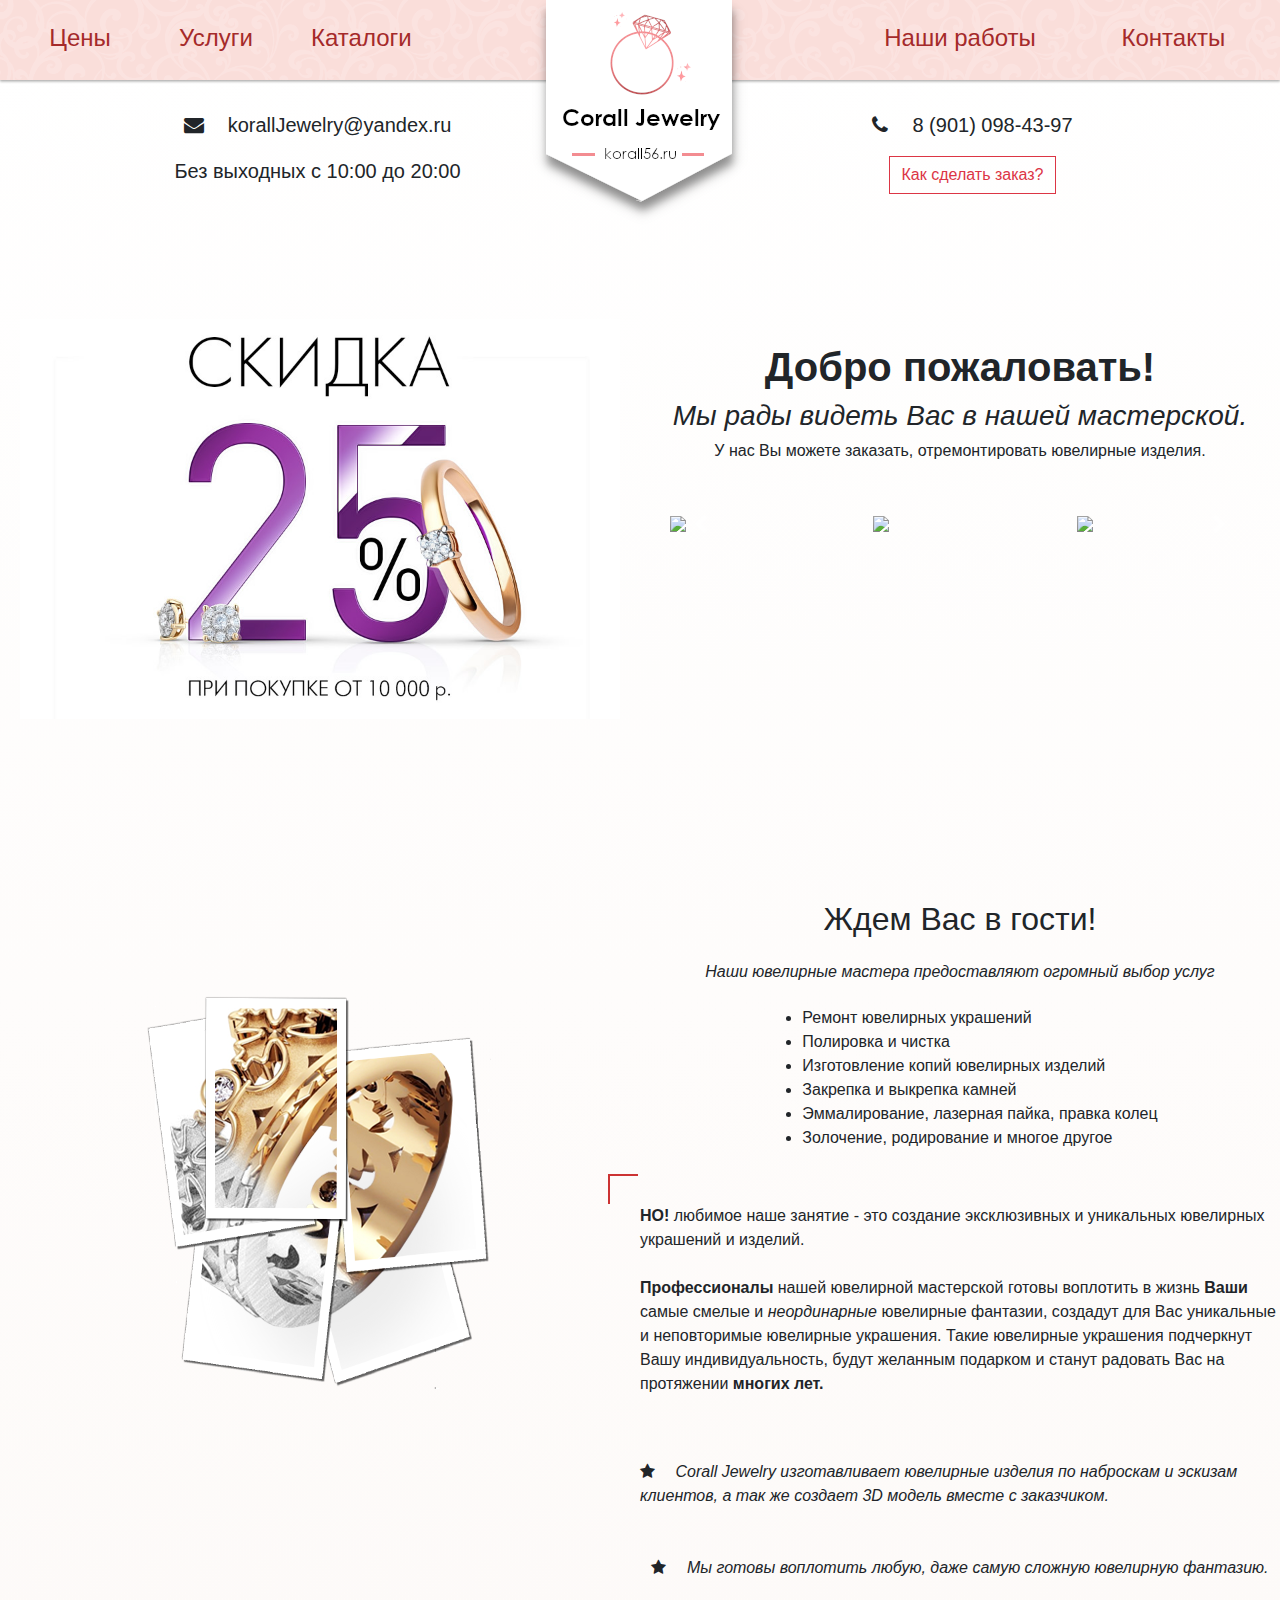
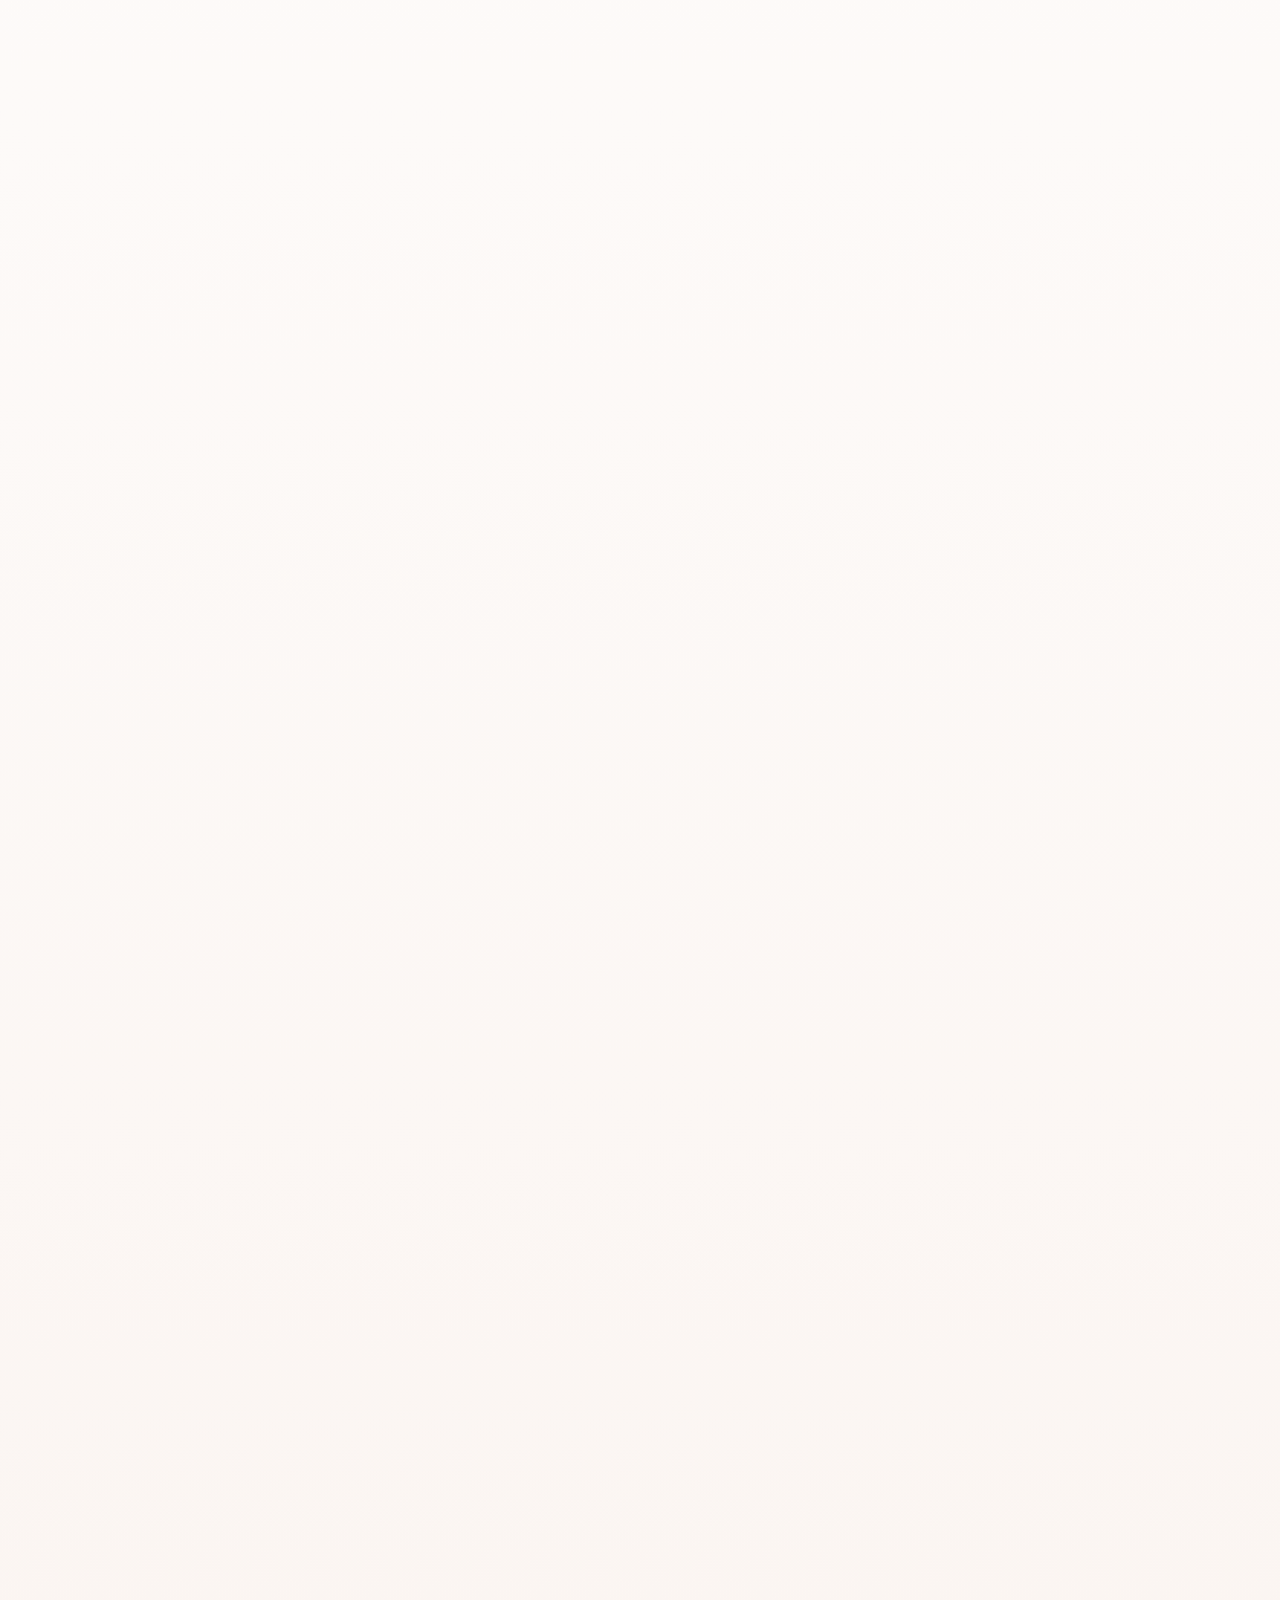
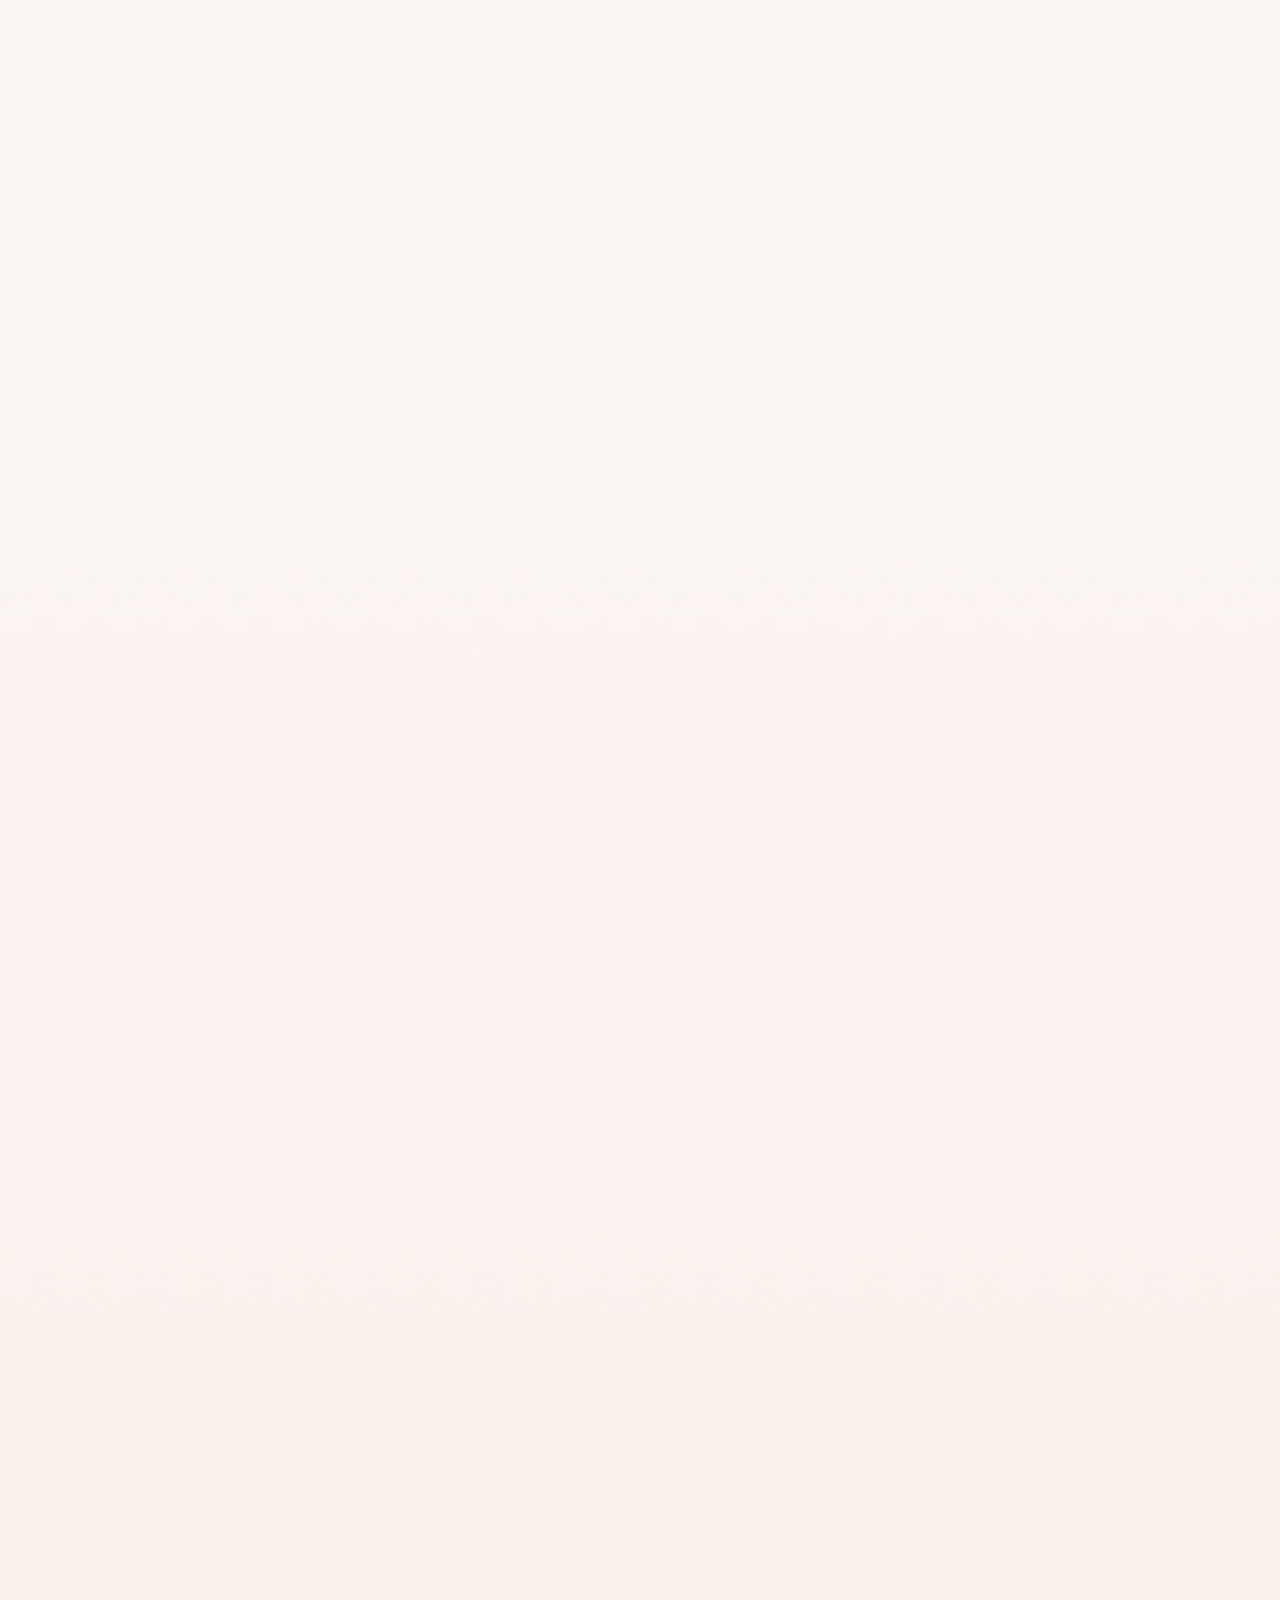
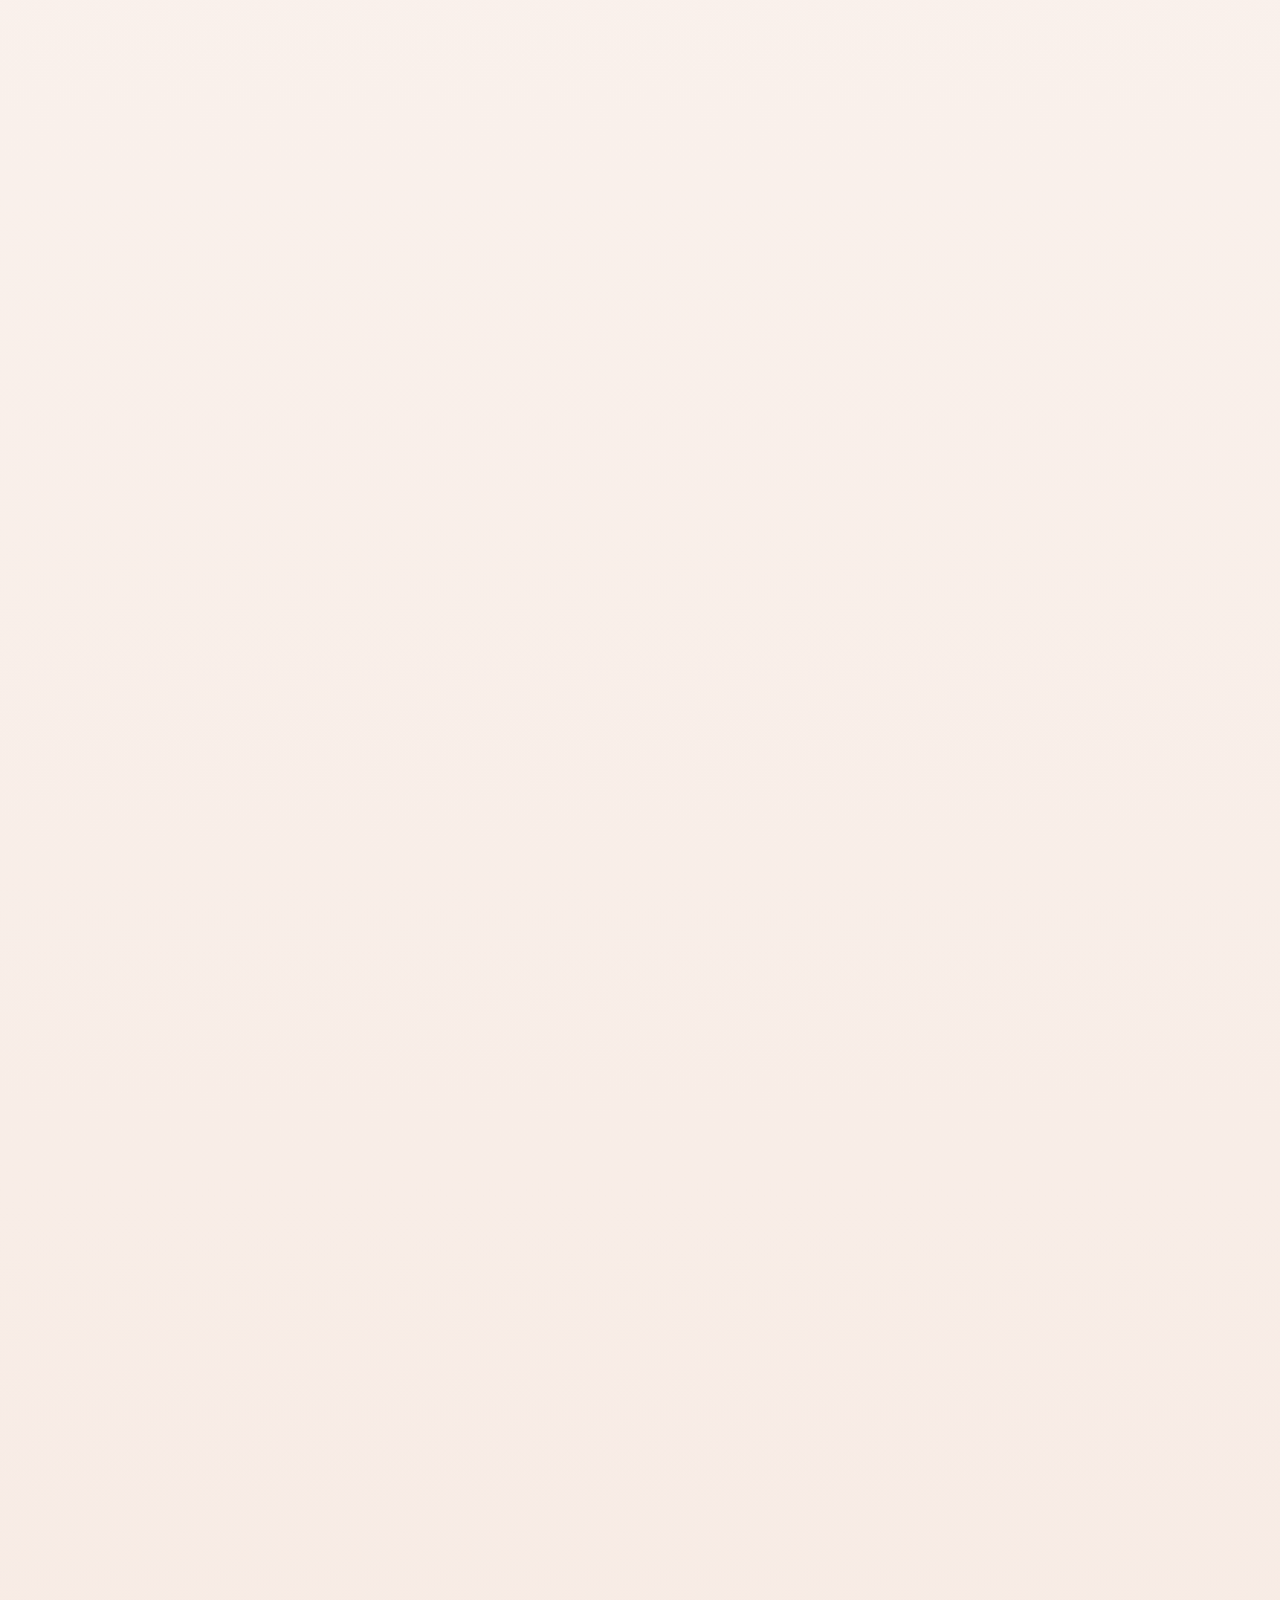
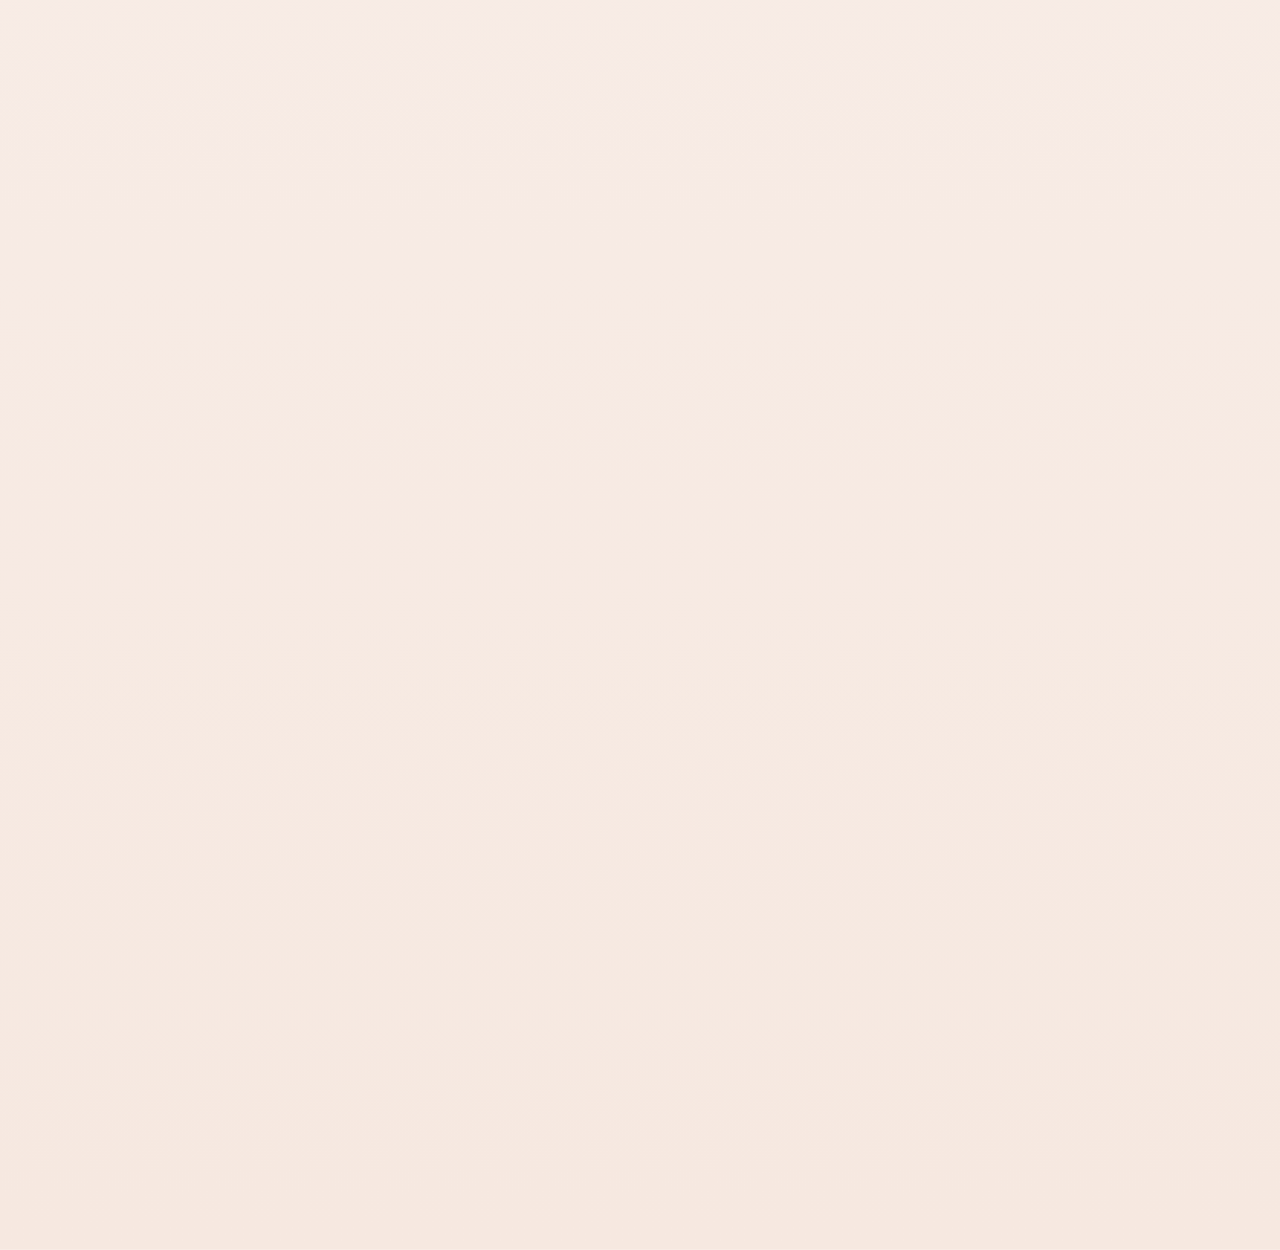
==== index.html @ 2aebc210 "2 секции уже готовы и еще 600+ ждут указаний" ====
<!DOCTYPE html>
<html lang="en">
<head>
    <meta charset="UTF-8">
    <title>Title</title>
    <link rel="stylesheet" href="css/bootstrap.css">
    <link rel="stylesheet" href="css/style.css">
    <link rel="stylesheet" href="css/fontawesome/css/font-awesome.css">
</head>
<body style="overflow-x: hidden; scroll-behavior: smooth;">
<section class="vh100" id="priceOff">
    <div>
        <div class="row w-100 ml-0 shadow1dp" style="background-image: url('images/header-back.png'); height: 80px;">
            <div class="col">
                <div class="row align-items-center justify-content-center mt-4 font-weight-bold" >
                    <div class="col text-center ml-4">
                        <a style="text-decoration: none; color: brown;" href="#" ><h4>Цены</h4></a>
                    </div>
                    <div class="col text-center ml-4">
                        <a style="text-decoration: none; color: brown;" href="#aboutService" ><h4>Услуги</h4></a>
                    </div>
                    <div class="col text-center ml-4">
                        <a style="text-decoration: none; color: brown;" href="#" ><h4>Каталоги</h4></a>
                    </div>
                </div>
            </div>
            <div class="col">
                <div class="row justify-content-center" style="margin-top: -1px;">
                    <img src="images/vimpel-header.png">
                </div>
            </div>
            <div class="col">
                <div class="row align-items-center justify-content-center mt-4 font-weight-bold" style="color: brown;">
                    <div class="col text-center">
                        <a style="text-decoration: none; color: brown;" href="#" ><h4>Наши работы</h4></a>
                    </div>
                    <div class="col text-center">
                        <a style="text-decoration: none; color: brown;" href="#location" ><h4>Контакты</h4></a>
                    </div>
                </div>
            </div>
        </div>
    </div>
    <div class="row">
        <div class="col-xl" style="font-size: 20px; margin-top: 30px; margin-left: 10px;">
            <div class="row justify-content-center">
                <span><i class="fa fa-envelope"></i></span>
                <span class="ml-4">korallJewelry@yandex.ru</span>
            </div>
            <div class="row justify-content-center mt-3">
<!--                <span><i class="fa fa-clock-o"></i></span>-->
                <span >Без выходных с 10:00 до 20:00</span>
            </div>
        </div>
        <div class="col-xl" style="font-size: 20px; margin-top: 30px; margin-left: 10px;">
            <div class="row justify-content-center">
                <span><i class="fa fa-phone"></i></span>
                <span class="ml-4">8 (901) 098-43-97</span>
            </div>
            <div class="row justify-content-center mt-3">
                <button class="btn btn-outline-danger" style="border-radius: 0;">Как сделать заказ?</button>
            </div>
        </div>
    </div>
    <div class="container-fluid mt-3 h-100">
        <div class="row" style="margin-top: 10%;">
            <div class="col-xl">
                <div class="row justify-content-center align-items-center">
                    <img src="images/valtera10_2.jpg" width="600" height="400">
                </div>
            </div>
            <div class="col-xl">
                <div class="container-fluid ">
                    <div class="row justify-content-center align-items-center">
                        <h1 class="font-weight-bold mt-4">Добро пожаловать!</h1><br>
                        <h3 class="font-italic">Мы рады видеть Вас в нашей мастерской.</h3><br>
                        <h6>У нас Вы можете заказать, отремонтировать ювелирные изделия.</h6>
                    </div>
                </div>
                <div id="multiCarousel" class="carousel slide w-100 mt-5" data-ride="carousel">
                    <div class="carousel-inner w-100" role="listbox">
                        <div class="carousel-item active">
                            <img class="d-block col-4" src="http://placehold.it/350x180?text=1">
                        </div>
                        <div class="carousel-item">
                            <img class="d-block col-4" src="http://placehold.it/350x180?text=2">
                        </div>
                        <div class="carousel-item">
                            <img class="d-block col-4" src="http://placehold.it/350x180?text=3">
                        </div>
                        <div class="carousel-item">
                            <img class="d-block col-4" src="http://placehold.it/350x180?text=4">
                        </div>
                        <div class="carousel-item">
                            <img class="d-block col-4" src="http://placehold.it/350x180?text=5">
                        </div>
                        <div class="carousel-item">
                            <img class="d-block col-4" src="http://placehold.it/350x180?text=6">
                        </div>
                    </div>
                    <a class="carousel-control-prev" href="#multiCarousel" role="button" data-slide="prev">
                        <span class="carousel-control-prev-icon" aria-hidden="true"></span>
                        <span class="sr-only">Предыдущий</span>
                    </a>
                    <a class="carousel-control-next" href="#multiCarousel" role="button" data-slide="next">
                        <span class="carousel-control-next-icon" aria-hidden="true"></span>
                        <span class="sr-only">Cледующий</span>
                    </a>
                </div>
            </div>
        </div>
    </div>
</section>
<section class="vh100" id="aboutMe" >
<div class="container-fluid">
    <div class="row">
        <div class="col-xl">
            <div class="row justify-content-center align-items-center mt-5">
                <img class="mt-5" src="images/ideareality-bg.png"/>
            </div>
        </div>
        <div class="col-xl">
            <div class="row justify-content-center align-items-center ">
                <h2>Ждем Вас в гости!</h2>

                   <h6 class="font-italic mt-3 mb-4">Наши ювелирные мастера предоставляют огромный выбор услуг</h6>
                <ul class="mb-4">
                    <li> Ремонт ювелирных украшений</li>
                    <li> Полировка и чистка</li>
                    <li> Изготовление копий ювелирных изделий</li>
                    <li> Закрепка и выкрепка камней</li>
                    <li>Эммалирование, лазерная пайка, правка колец</li>
                    <li>Золочение, родирование и многое другое</li>
                </ul>
                <p>
                    <strong>НО!</strong> любимое наше занятие - это создание эксклюзивных и уникальных ювелирных украшений и изделий.
                    <br><br>
                    <strong>Профессионалы </strong>нашей ювелирной мастерской готовы воплотить в жизнь <strong>Ваши </strong>самые смелые и <i>неординарные</i> ювелирные фантазии, создадут для Вас уникальные и неповторимые ювелирные украшения. Такие ювелирные украшения подчеркнут Вашу индивидуальность, будут желанным подарком и станут радовать Вас на протяжении <strong>многих лет.</strong>
                </p>
                <div class="mt-5">
                    <i class="fa fa-star mr-3"></i>
                    <i> Corall Jewelry изготавливает ювелирные изделия по наброскам и эскизам клиентов, а так же создает 3D модель вместе с заказчиком.</i>
                </div>
                <div class="mt-5">
                    <i class="fa fa-star mr-3"></i>
                    <i> Мы готовы воплотить любую, даже самую сложную ювелирную фантазию.</i>
                </div>

            </div>
        </div>
    </div>
</div>
</section>
<section class="vh100" id="aboutWork">

</section>
<section class="vh100" id="aboutService" >

</section>
<section class="vh100" id="myLastWork" >

</section>
<section class="vh100" id="feedBacks" >

</section>
<section class="vh100" id="location"  >

</section>
<section class="vh100" id="attention"  >

</section>
<section class="vh50" id="footer"  >

</section>
<script src="https://use.fontawesome.com/ab77088c83.js"></script>
<script src="https://ajax.googleapis.com/ajax/libs/jquery/3.3.1/jquery.min.js"></script>
<script src="js/bootstrap.js"></script>
<script src="js/main.js"></script>
</body>
</html>
---- css/style.css ----
body
{
    background: rgb(2,0,36);
    background: linear-gradient(180deg, rgba(2,0,36,1) 0%, rgba(255,255,255,1) 0%, rgba(246,232,224,1) 100%);
}
.shadow1dp
{
    box-shadow: 0 0 2px 0 rgba(0,0,0,0.14), 0 2px 2px 0 rgba(0,0,0,0.12), 0 1px 3px 0 rgba(0,0,0,0.20);
}
.shadow2dp
{
    box-shadow: 0 2px 4px 0 rgba(0,0,0,0.14), 0 3px 4px 0 rgba(0,0,0,0.12), 0 1px 5px 0 rgba(0,0,0,0.20);
}
.shadow4dp
{
    box-shadow: 0 4px 5px 0 rgba(0,0,0,0.14), 0 1px 10px 0 rgba(0,0,0,0.12), 0 2px 4px 0 rgba(0,0,0,0.20);
}
.shadow6dp
{
    box-shadow: 0 6px 10px 0 rgba(0,0,0,0.14), 0 1px 18px 0 rgba(0,0,0,0.12), 0 3px 5px 0 rgba(0,0,0,0.20);
}
.shadow8dp
{
    box-shadow: 0 8px 10px 1px rgba(0,0,0,0.14), 0 3px 14px 3px rgba(0,0,0,0.12), 0 4px 5px 0 rgba(0,0,0,0.20);
}
.shadow16dp
{
    box-shadow: 0 16px 24px 2px rgba(0,0,0,0.14), 0 6px 30px 5px rgba(0,0,0,0.12), 0 8px 10px 0 rgba(0,0,0,0.20);
}
.vh100
{
    height: 100vh;
    width: 100%;
}
.vh50
{
    height: 50vh;
    width: 100%;
}

p:before{
    border-left: 2px solid #c33;
    border-top: 2px solid #c33;
    content: " ";
    display: block;
    height: 30px;
    width: 30px;
    margin-left: -5%;
}
/*p:after{*/
/*    border-right: 2px solid #c33;*/
/*    border-bottom: 2px solid #c33;*/
/*    float: right;*/
/*    content: " ";*/
/*    display: block;*/
/*    height: 30px;*/
/*    width: 30px;*/
/*}*/


::-webkit-scrollbar { width: 5px; height: 0px;}
::-webkit-scrollbar-button {  background-color: #666; }
::-webkit-scrollbar-track {  background-color: #999;}
::-webkit-scrollbar-track-piece { background-color: lightgray;}
::-webkit-scrollbar-thumb { height: 50px; background-color: #666; border-radius: 3px;}
::-webkit-scrollbar-corner { background-color: #999;}
::-webkit-resizer { background-color: #666;}

.carousel-inner .carousel-item.active,.carousel-inner .carousel-item-next,.carousel-inner .carousel-item-prev{display:flex}
.carousel-inner .carousel-item-right.active,.carousel-inner .carousel-item-next{transform:translateX(25%)}
.carousel-inner .carousel-item-left.active,.carousel-inner .carousel-item-prev{transform:translateX(-25%)}
.carousel-inner .carousel-item-right,.carousel-inner .carousel-item-left{transform:translateX(0)}
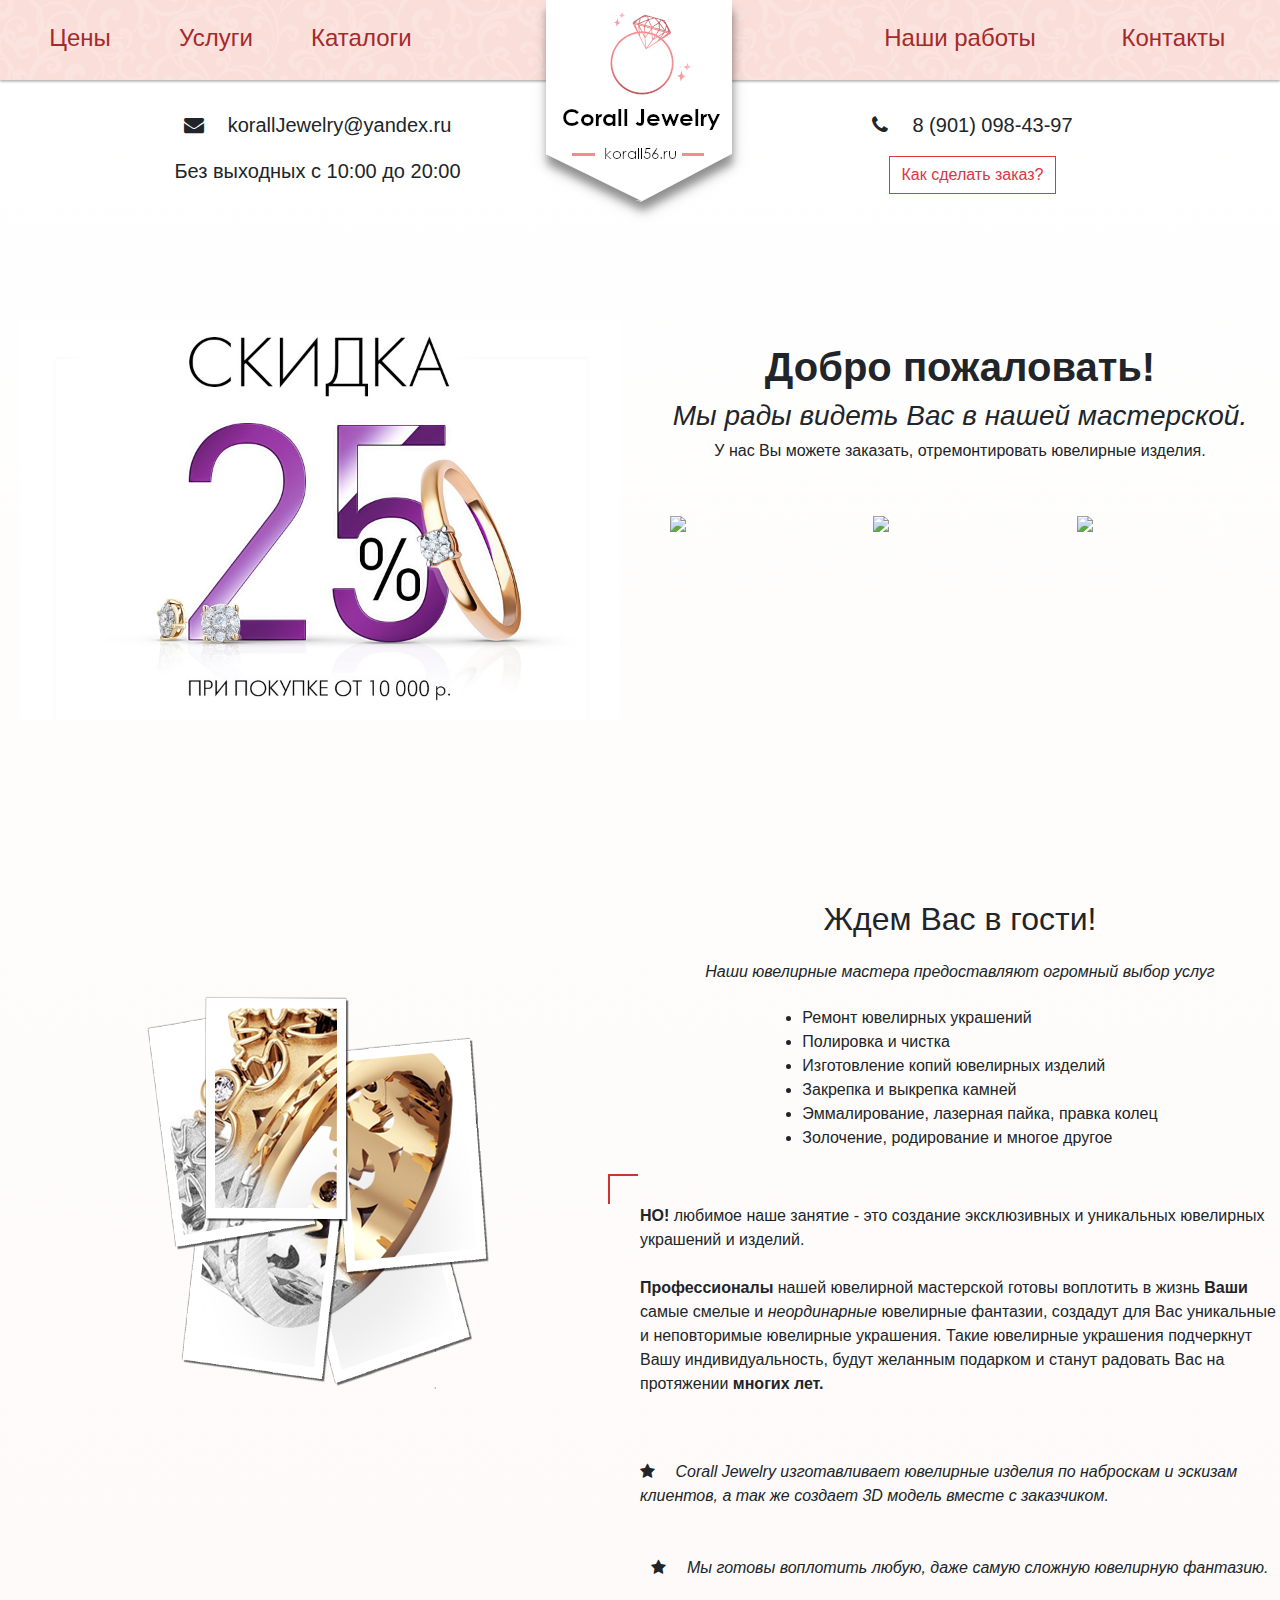
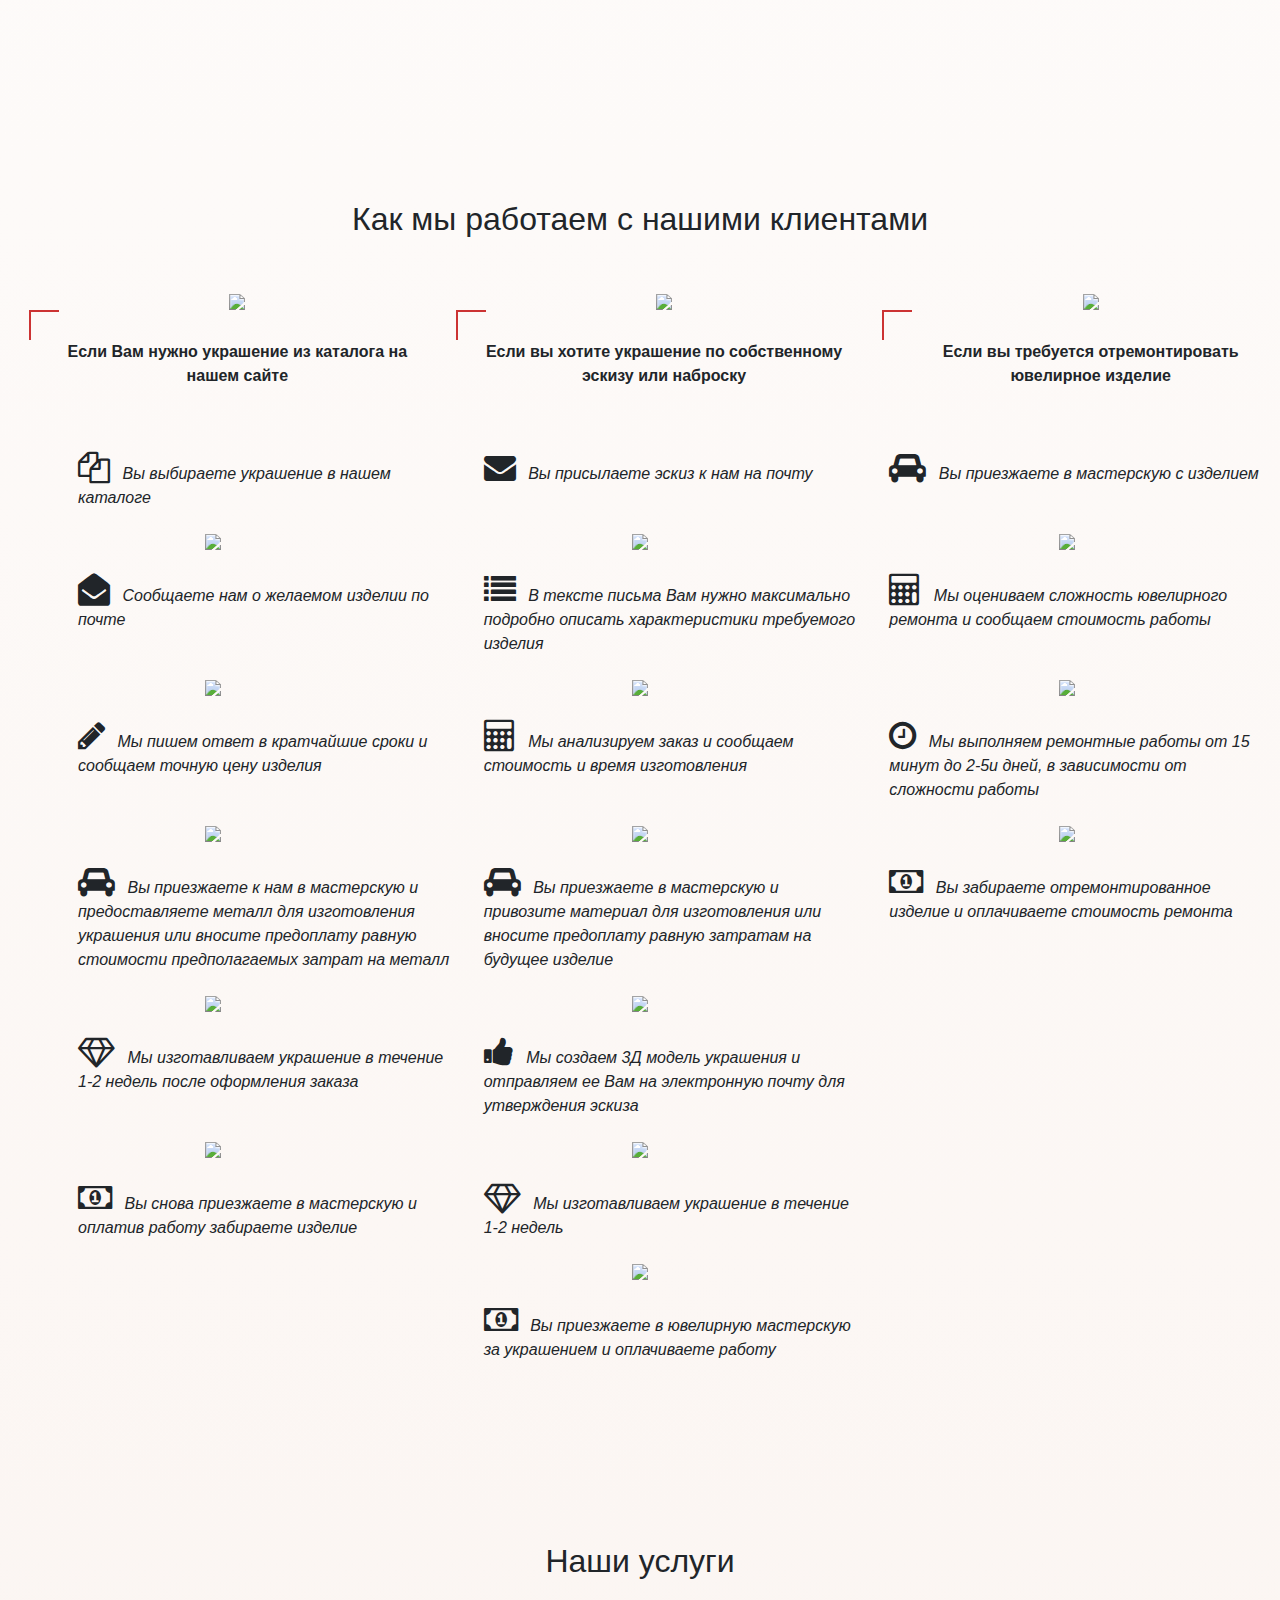
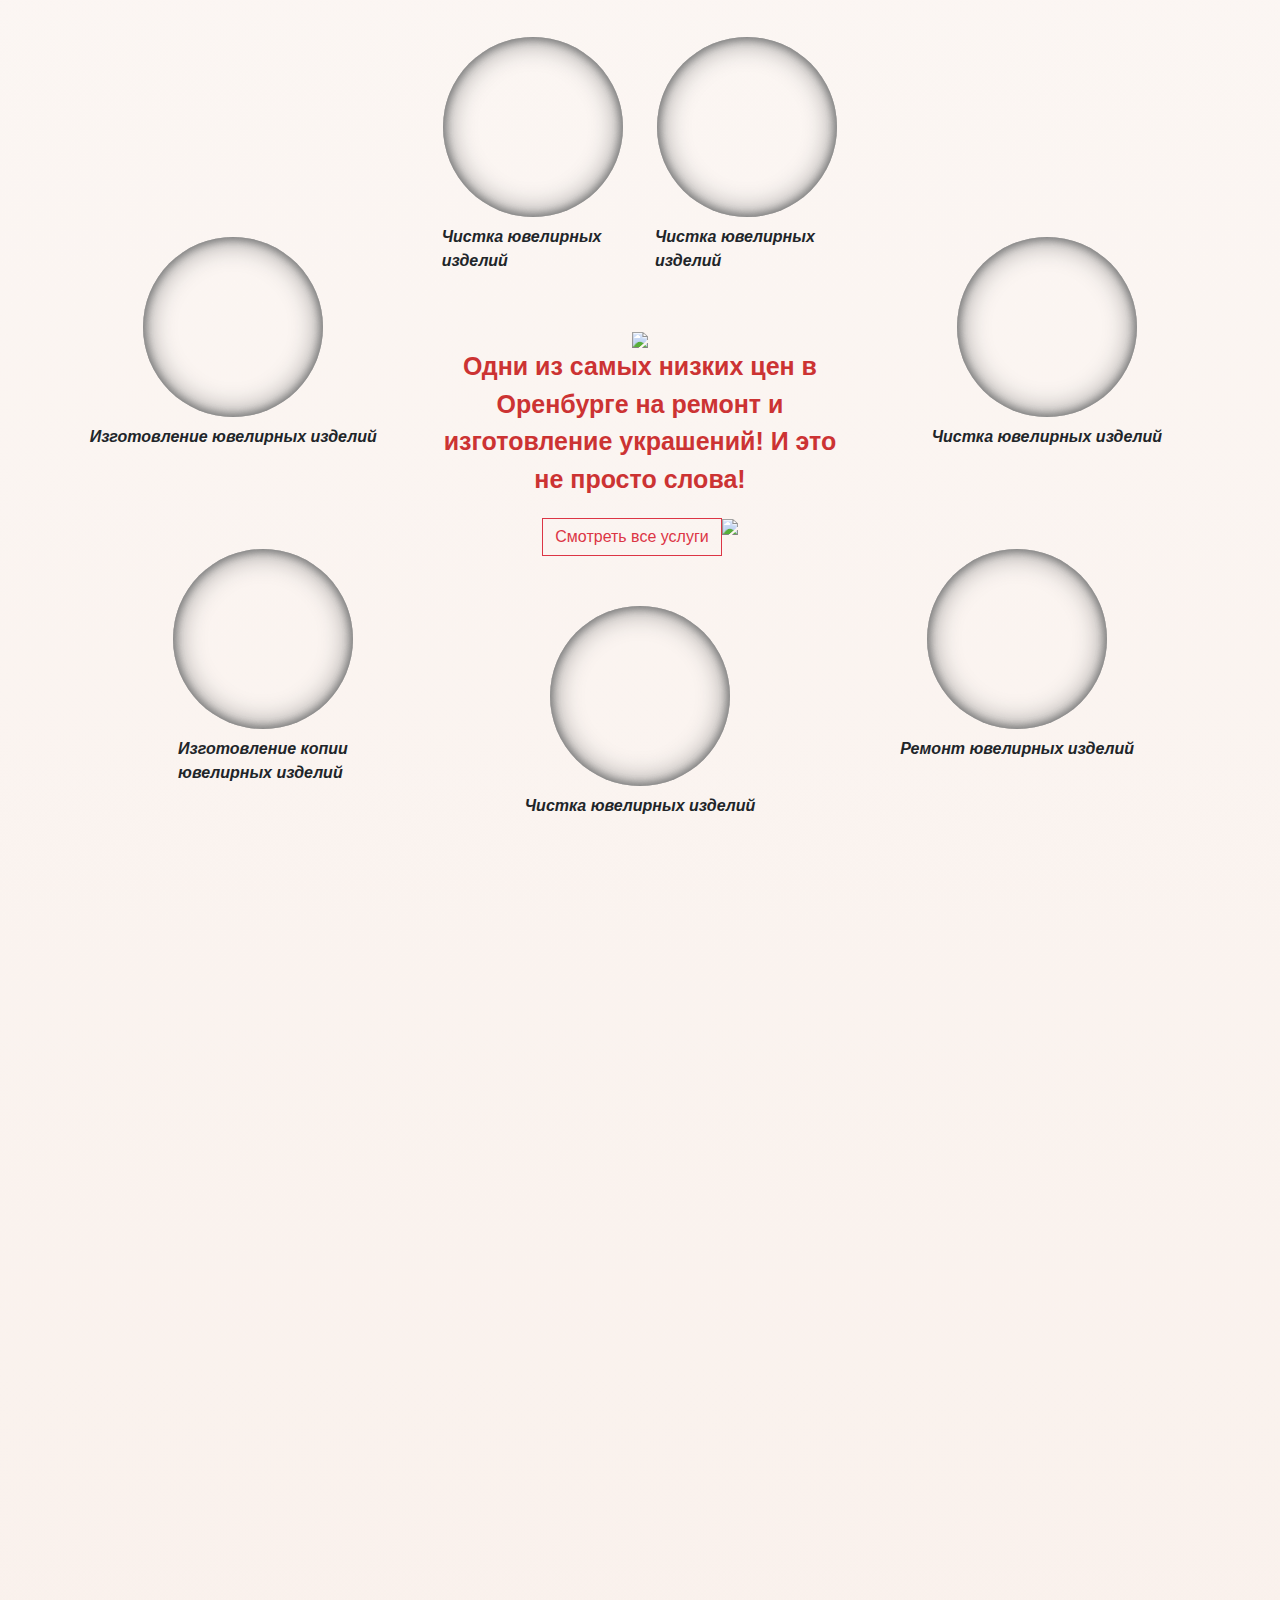
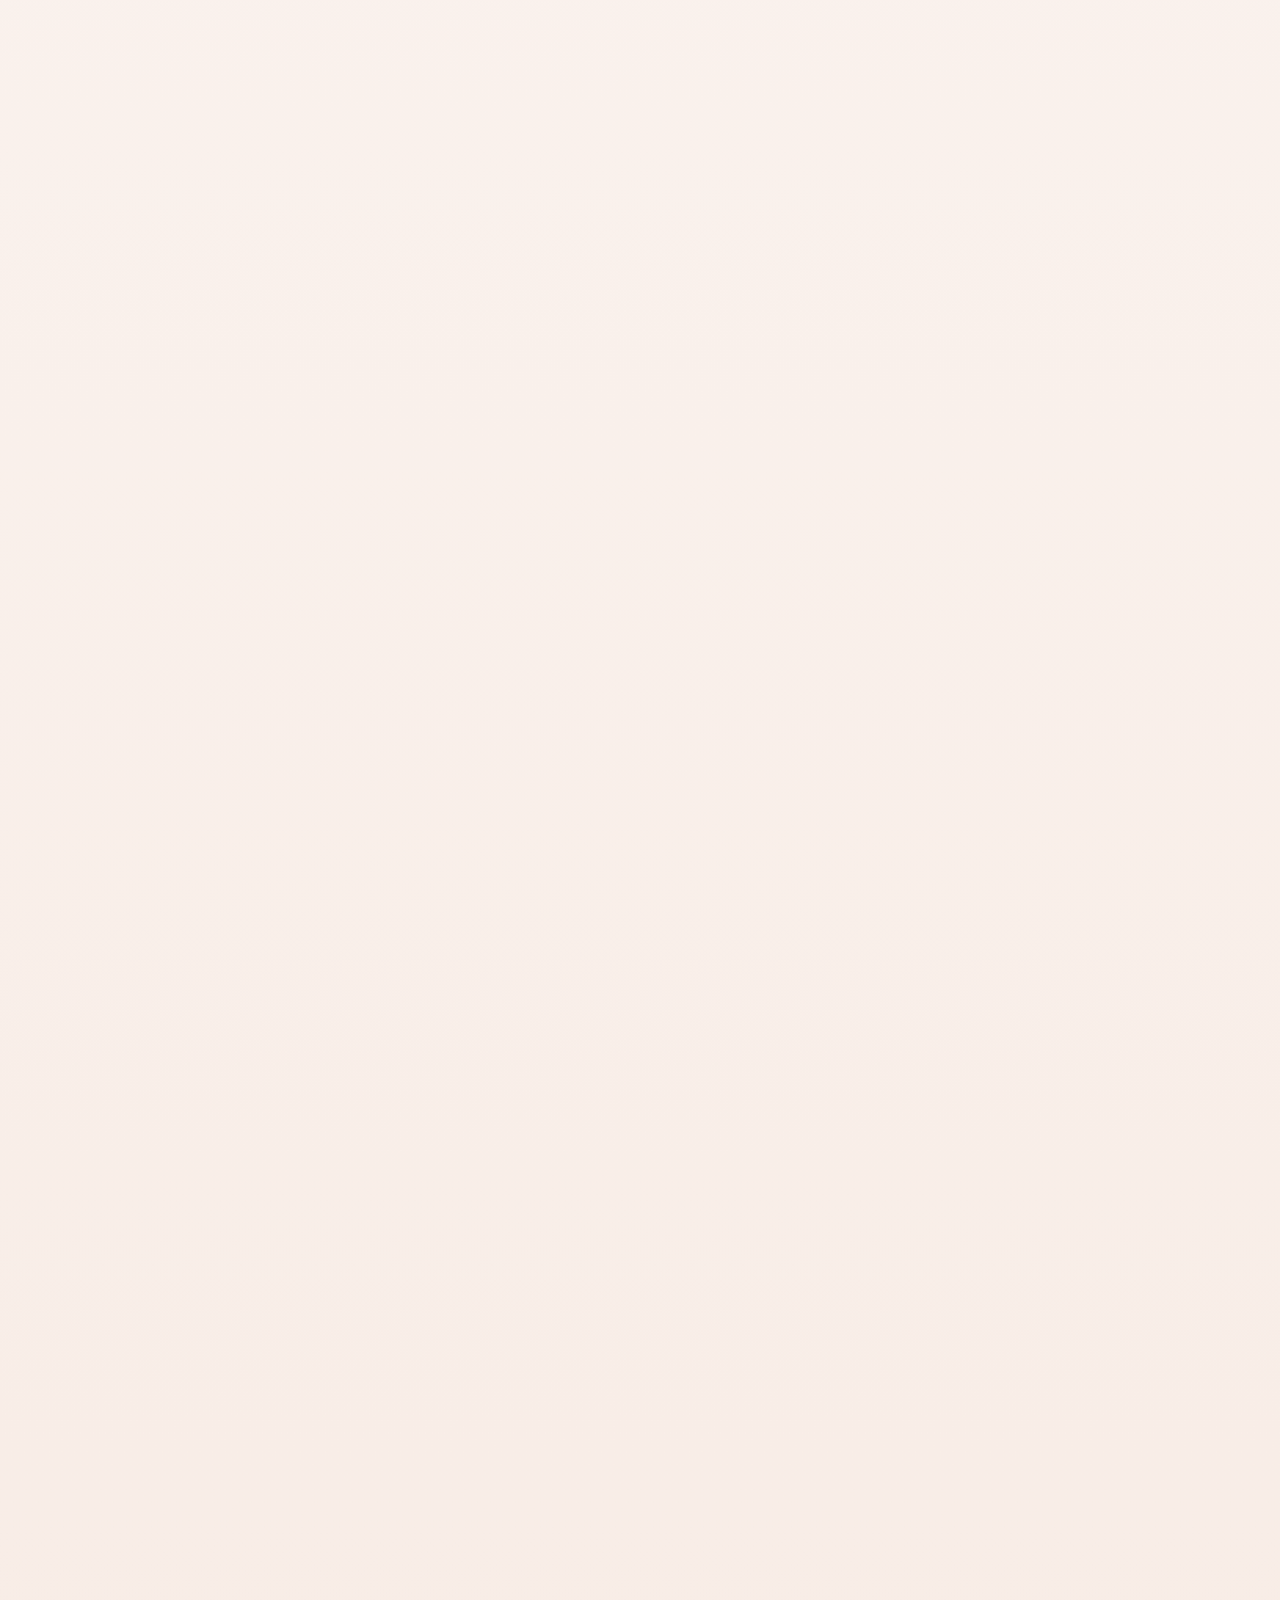
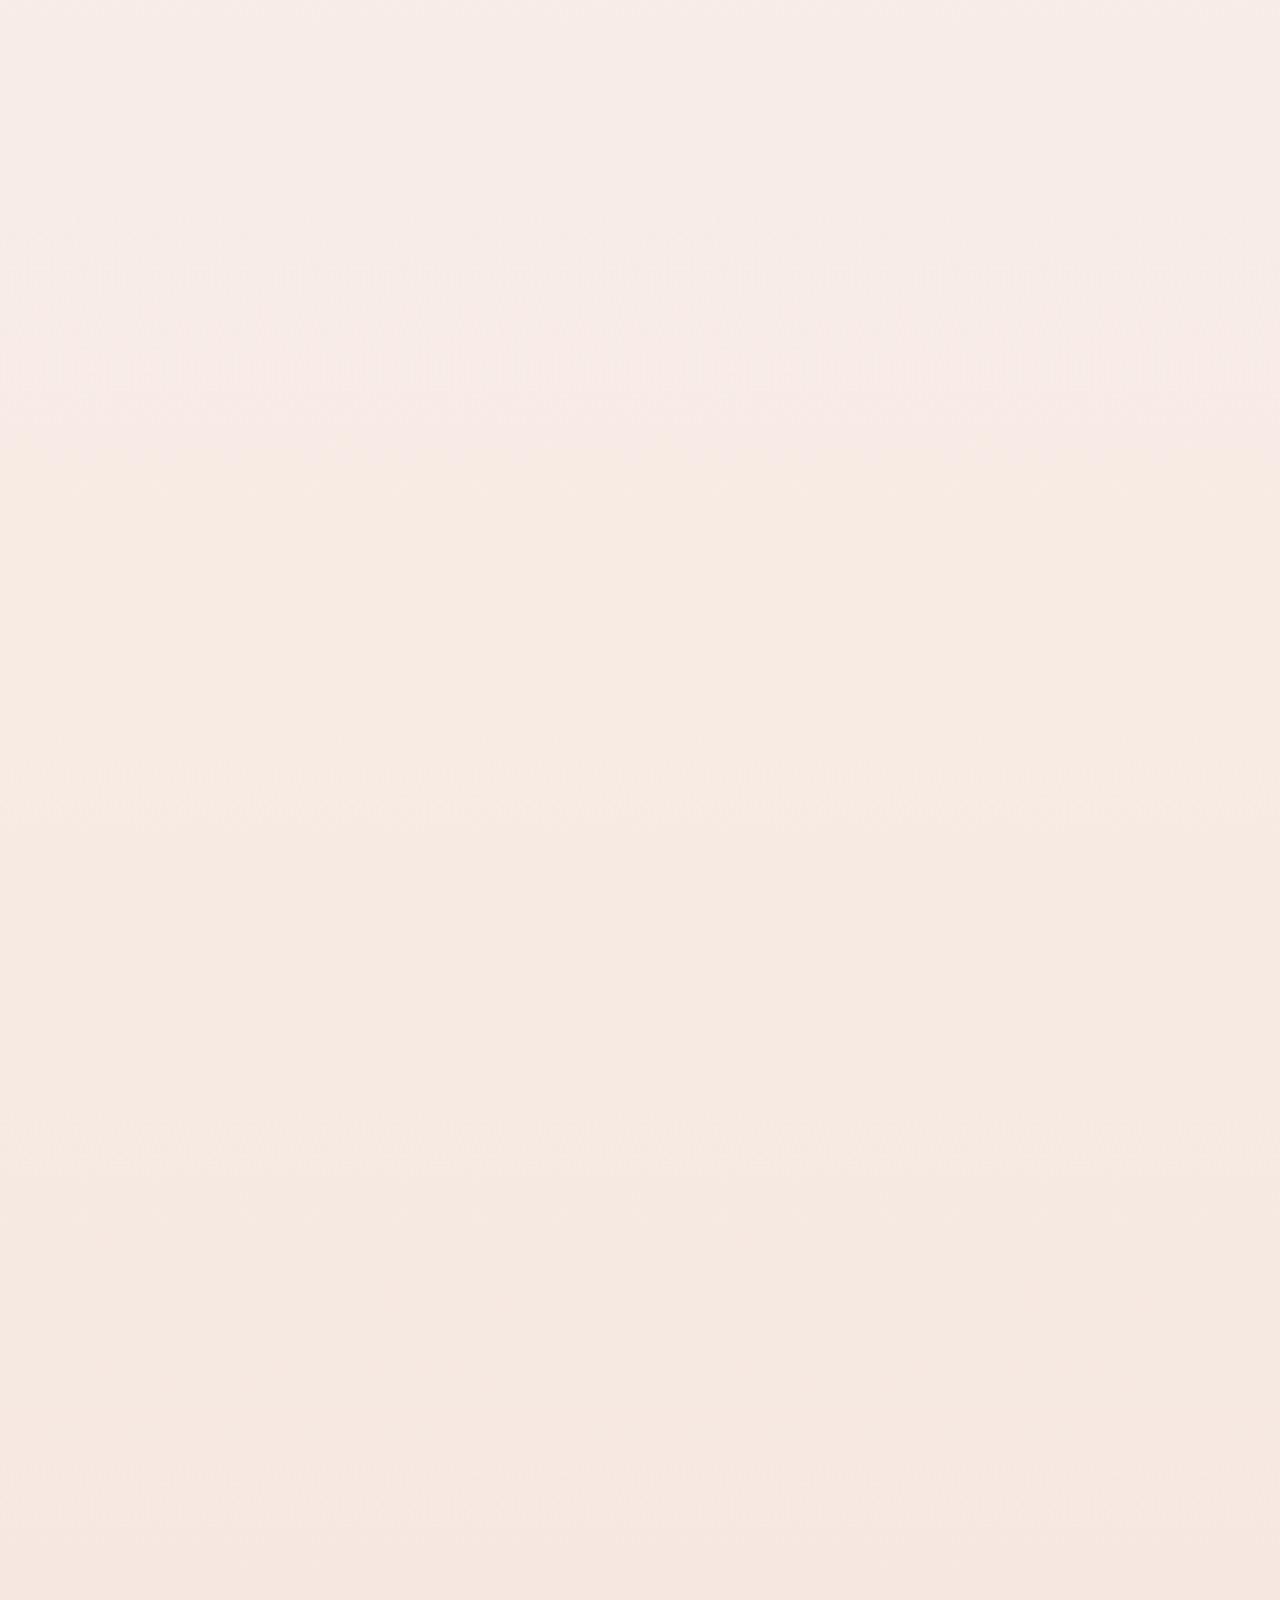
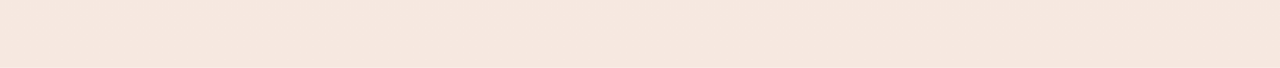
==== commit 1d3b8bbe: "+ 2 секции верстки" ====
--- a/index.html
+++ b/index.html
@@ -8,6 +8,7 @@
     <link rel="stylesheet" href="css/fontawesome/css/font-awesome.css">
 </head>
 <body style="overflow-x: hidden; scroll-behavior: smooth;">
+
 <section class="vh100" id="priceOff">
     <div>
         <div class="row w-100 ml-0 shadow1dp" style="background-image: url('images/header-back.png'); height: 80px;">
@@ -151,13 +152,231 @@
     </div>
 </div>
 </section>
-<section class="vh100" id="aboutWork">
-
-</section>
-<section class="vh100" id="aboutService" >
-
-</section>
-<section class="vh100" id="myLastWork" >
+<section  id="aboutWork">
+    <div class="container-fluid">
+        <div class="row align-items-center justify-content-center">
+            <h2>Как мы работаем с нашими клиентами</h2>
+        </div>
+        <div class="row mt-5 mb-5">
+            <div class="col-xl">
+                <div class="row justify-content-center align-items-center">
+                    <img class="ml-5" src="images/ring2.png"/>
+                </div>
+                <div class="row justify-content-center align-items-center">
+                    <p class="text-center ml-5"><strong>Если Вам нужно
+                        украшение из каталога
+                        на нашем сайте</strong> </p>
+                </div>
+            </div>
+            <div class="col-xl">
+                <div class="row justify-content-center align-items-center">
+                    <img class="ml-5" src="images/ring1.png"/>
+                </div>
+                <div class="row justify-content-center align-items-center">
+                    <p class="text-center ml-5"><strong>Если вы хотите
+                        украшение по собственному
+                        эскизу или наброску</strong> </p>
+                </div>
+            </div>
+            <div class="col-xl">
+                <div class="row justify-content-center align-items-center">
+                    <img class="ml-5" src="images/ring3.png"/>
+                </div>
+                <div class="row justify-content-center align-items-center">
+                    <p class="text-center ml-5"><strong>Если вы требуется
+                        отремонтировать
+                        ювелирное изделие</strong> </p>
+                </div>
+            </div>
+        </div>
+        <div class="row mt-4 ml-5">
+            <div class="col-xl">
+                <i class="fa fa-files-o fa-2x"></i>
+                <i class="ml-2">Вы выбираете украшение в нашем каталоге</i>
+            </div>
+            <div class="col-xl">
+                <i class="fa fa-envelope fa-2x"></i>
+                <i class="ml-2">Вы присылаете эскиз к нам на почту</i>
+            </div>
+            <div class="col-xl">
+                <i class="fa fa-car fa-2x"></i>
+                <i class="ml-2">Вы приезжаете в мастерскую с изделием</i>
+            </div>
+        </div>
+        <div class="row mt-4 ">
+            <div class="col-xl "><div class="row align-items-center justify-content-center"><img src="images/arrowblack1.png"/></div></div>
+            <div class="col-xl "><div class="row align-items-center justify-content-center"><img src="images/arrowblack1.png"/></div></div>
+            <div class="col-xl "><div class="row align-items-center justify-content-center"><img src="images/arrowblack1.png"/></div></div>
+        </div>
+
+        <div class="row mt-4 ml-5">
+            <div class="col-xl">
+                <i class="fa fa-envelope-open fa-2x"></i>
+                <i class="ml-2">Сообщаете нам о желаемом изделии по почте</i>
+            </div>
+            <div class="col-xl">
+                <i class="fa fa-list fa-2x"></i>
+                <i class="ml-2">В тексте письма Вам нужно максимально подробно описать характеристики требуемого изделия</i>
+            </div>
+            <div class="col-xl">
+                <i class="fa fa-calculator fa-2x"></i>
+                <i class="ml-2">Мы оцениваем сложность ювелирного ремонта и сообщаем стоимость работы</i>
+            </div>
+        </div>
+        <div class="row mt-4 ">
+            <div class="col-xl "><div class="row align-items-center justify-content-center"><img src="images/arrowblack2.png"/></div></div>
+            <div class="col-xl "><div class="row align-items-center justify-content-center"><img src="images/arrowblack2.png"/></div></div>
+            <div class="col-xl "><div class="row align-items-center justify-content-center"><img src="images/arrowblack2.png"/></div></div>
+        </div>
+
+        <div class="row mt-4 ml-5">
+            <div class="col-xl">
+                <i class="fa fa-pencil fa-2x"></i>
+                <i class="ml-2">Мы пишем ответ в кратчайшие сроки и сообщаем точную цену изделия</i>
+            </div>
+            <div class="col-xl">
+                <i class="fa fa-calculator fa-2x"></i>
+                <i class="ml-2">Мы анализируем заказ и сообщаем стоимость и время изготовления</i>
+            </div>
+            <div class="col-xl">
+                <i class="fa fa-clock-o fa-2x"></i>
+                <i class="ml-2">Мы выполняем ремонтные работы от 15 минут до 2-5и дней, в зависимости от сложности работы</i>
+            </div>
+        </div>
+        <div class="row mt-4 ">
+            <div class="col-xl "><div class="row align-items-center justify-content-center"><img src="images/arrowblack1.png"/></div></div>
+            <div class="col-xl "><div class="row align-items-center justify-content-center"><img src="images/arrowblack1.png"/></div></div>
+            <div class="col-xl "><div class="row align-items-center justify-content-center"><img src="images/arrowblack1.png"/></div></div>
+        </div>
+
+        <div class="row mt-4 ml-5">
+            <div class="col-xl">
+                <i class="fa fa-car fa-2x"></i>
+                <i class="ml-2">Вы приезжаете к нам в мастерскую и предоставляете металл для изготовления украшения или вносите предоплату равную стоимости предполагаемых затрат на металл</i>
+            </div>
+            <div class="col-xl">
+                <i class="fa fa-car fa-2x"></i>
+                <i class="ml-2">Вы приезжаете в мастерскую и привозите материал для изготовления или вносите предоплату равную затратам на будущее изделие</i>
+            </div>
+            <div class="col-xl">
+                <i class="fa fa-money fa-2x"></i>
+                <i class="ml-2">Вы забираете отремонтированное изделие и оплачиваете стоимость ремонта</i>
+            </div>
+        </div>
+        <div class="row mt-4 ">
+            <div class="col-xl "><div class="row align-items-center justify-content-center"><img src="images/arrowblack2.png"/></div></div>
+            <div class="col-xl "><div class="row align-items-center justify-content-center"><img src="images/arrowblack2.png"/></div></div>
+            <div class="col-xl "><div class="row align-items-center justify-content-center"></div></div>
+        </div>
+
+        <div class="row mt-4 ml-5">
+            <div class="col-xl">
+                <i class="fa fa-diamond fa-2x"></i>
+                <i class="ml-2">Мы изготавливаем украшение в течение 1-2 недель после оформления заказа</i>
+            </div>
+            <div class="col-xl">
+                <i class="fa fa-thumbs-up fa-2x"></i>
+                <i class="ml-2">Мы создаем 3Д модель украшения и отправляем ее Вам на электронную почту для утверждения эскиза</i>
+            </div>
+            <div class="col-xl">
+            </div>
+        </div>
+        <div class="row mt-4 ">
+            <div class="col-xl "><div class="row align-items-center justify-content-center"><img src="images/arrowblack1.png"/></div></div>
+            <div class="col-xl "><div class="row align-items-center justify-content-center"><img src="images/arrowblack1.png"/></div></div>
+            <div class="col-xl "><div class="row align-items-center justify-content-center"></div></div>
+        </div>
+
+        <div class="row mt-4 ml-5">
+            <div class="col-xl">
+                <i class="fa fa-money fa-2x"></i>
+                <i class="ml-2">Вы снова приезжаете в мастерскую и оплатив работу забираете изделие</i>
+            </div>
+            <div class="col-xl">
+                <i class="fa fa-diamond fa-2x"></i>
+                <i class="ml-2">Мы изготавливаем украшение в течение 1-2 недель</i>
+            </div>
+            <div class="col-xl">
+
+            </div>
+        </div>
+        <div class="row mt-4 ">
+            <div class="col-xl "><div class="row align-items-center justify-content-center"></div></div>
+            <div class="col-xl "><div class="row align-items-center justify-content-center"><img src="images/arrowblack2.png"/></div></div>
+            <div class="col-xl "><div class="row align-items-center justify-content-center"></div></div>
+        </div>
+
+        <div class="row mt-4 ml-5">
+            <div class="col-xl">
+
+            </div>
+            <div class="col-xl">
+                <i class="fa fa-money fa-2x"></i>
+                <i class="ml-2">Вы приезжаете в ювелирную мастерскую за украшением и оплачиваете работу</i>
+            </div>
+            <div class="col-xl">
+
+            </div>
+        </div>
+    </div>
+</section>
+<section id="aboutService">
+<div class="container-fluid ">
+    <div class="row justify-content-center align-items-center mt-5 mb-5">
+        <h2>Наши услуги</h2>
+    </div>
+    <div class="row">
+        <div class="col-xl">
+            <div class="container-circle cc-first">
+                <a class="circle" style="background-image: url('images/productionjewelry-bghover.png');"></a>
+                <a class="circle-header mt-2"><strong><i>Изготовление ювелирных изделий </i></strong></a>
+            </div>
+            <div class="container-circle cc-first-second">
+                <a class="circle" style="background-image: url('images/productioncopies-bghover.png');"></a>
+                <a class="circle-header mt-2"><strong><i>Изготовление копии<br>ювелирных изделий </i></strong></a>
+            </div>
+        </div>
+        <div class="col-xl">
+            <div class="row">
+                <div class="col-xl container-circle">
+                    <a class="circle" style="background-image: url('images/jewelerstones-bghover.png');"></a>
+                    <a class="circle-header mt-2"><strong><i>Чистка ювелирных изделий </i></strong></a>
+                </div>
+                <div class="col-xl container-circle">
+                    <a class="circle" style="background-image: url('images/repairbeads-bghover.png');"></a>
+                    <a class="circle-header mt-2"><strong><i>Чистка ювелирных изделий </i></strong></a>
+                </div>
+            </div>
+            <div class="row align-items-center justify-content-center" style="margin-top: 15%;">
+                <img src="images/upBorder.png"/>
+                <div class="text-center cc-text-center">
+                    Одни из самых низких цен в Оренбурге
+                    на ремонт и изготовление украшений!
+                    И это не просто слова!
+                </div>
+                <button class="btn btn-outline-danger " style="margin-top: 20px; border-radius: 0px;" >Смотреть все услуги</button>
+                <img src="images/downBorder.png"/>
+            </div>
+            <div class="container-circle cc-second-third">
+                <a class="circle" style="background-image: url('images/chains-bghover.png');"></a>
+                <a class="circle-header mt-2"><strong><i>Чистка ювелирных изделий </i></strong></a>
+            </div>
+        </div>
+        <div class="col-xl">
+            <div class="container-circle cc-third-first">
+                <a class="circle" style="background-image: url('images/cleaningjewelry-bghover.png');"></a>
+                <a class="circle-header mt-2"><strong><i>Чистка ювелирных изделий </i></strong></a>
+            </div>
+            <div class="container-circle cc-third-second">
+                <a class="circle" style="background-image: url('images/repairjewelry-bghover.png');"></a>
+                <a class="circle-header mt-2"><strong><i>Ремонт ювелирных изделий </i></strong></a>
+            </div>
+        </div>
+    </div>
+</div>
+</section>
+
+<section class="vh100" id="myLastWork">
 
 </section>
 <section class="vh100" id="feedBacks" >
--- a/css/style.css
+++ b/css/style.css
@@ -57,7 +57,76 @@
 /*    width: 30px;*/
 /*}*/
 
+.circle
+{
+    width: 180px;
+    height: 180px;
+    border-radius: 50%;
+    -webkit-filter: grayscale(100%);
+    -moz-filter: grayscale(100%);
+    -ms-filter: grayscale(100%);
+    -o-filter: grayscale(100%);
+    filter: grayscale(100%);
+    filter: gray; /* IE 6-9 */
+    transition: 0.5s;
+    cursor: pointer;
+    box-shadow: inset 0 0 10px gray, inset 0 0 10px gray, inset 0 0 30px gray;
+}
+#aboutService
+{
+    margin-top: 180px;
+}
+.cc-first
+{
+    margin-top: 200px;
+    margin-left: 10%;
+}
+.cc-first-second
+{
+    margin-top: 100px;
+    margin-left: 25%;
+}
+.cc-second-third
+{
+    margin-top: 50px;
+}
+.cc-third-first
+{
+    margin-top: 200px;
+    margin-right: 10%;
+}
+.cc-text-center
+{
+    color: #cc3333;
+    font-weight: bold;
+    font-size: 25px;
+}
+.cc-third-second
+{
+    margin-top: 100px;
+    margin-right: 25%;
+}
+.circle:hover
+{
+    -webkit-filter: none;
+    -moz-filter: none;
+    -ms-filter: none;
+    -o-filter: none;
+    filter: none;
+    filter: gray; /* IE 6-9 */
+}
+.circle-header
+{
+    cursor: pointer;
+}
 
+.container-circle
+{
+    display: flex;
+    flex-direction: column;
+    align-items: center;
+    justify-content: center;
+}
 ::-webkit-scrollbar { width: 5px; height: 0px;}
 ::-webkit-scrollbar-button {  background-color: #666; }
 ::-webkit-scrollbar-track {  background-color: #999;}
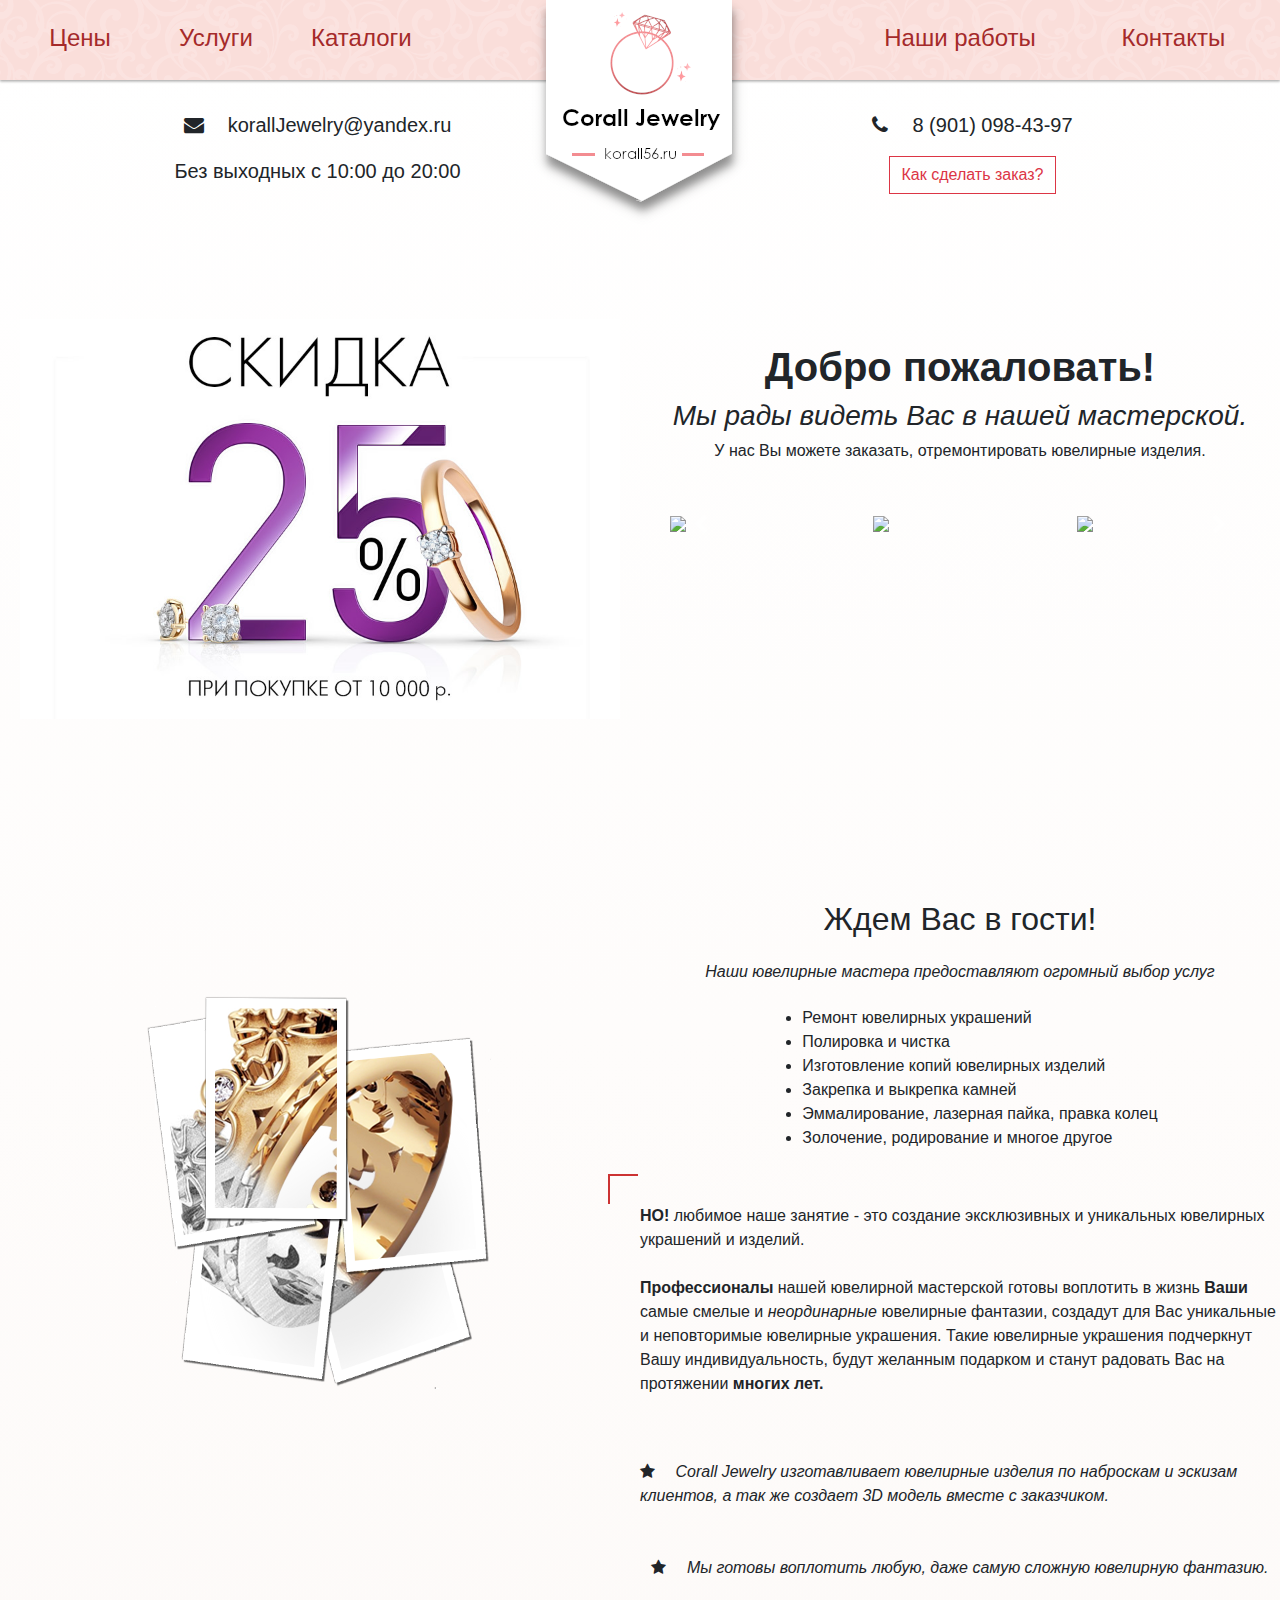
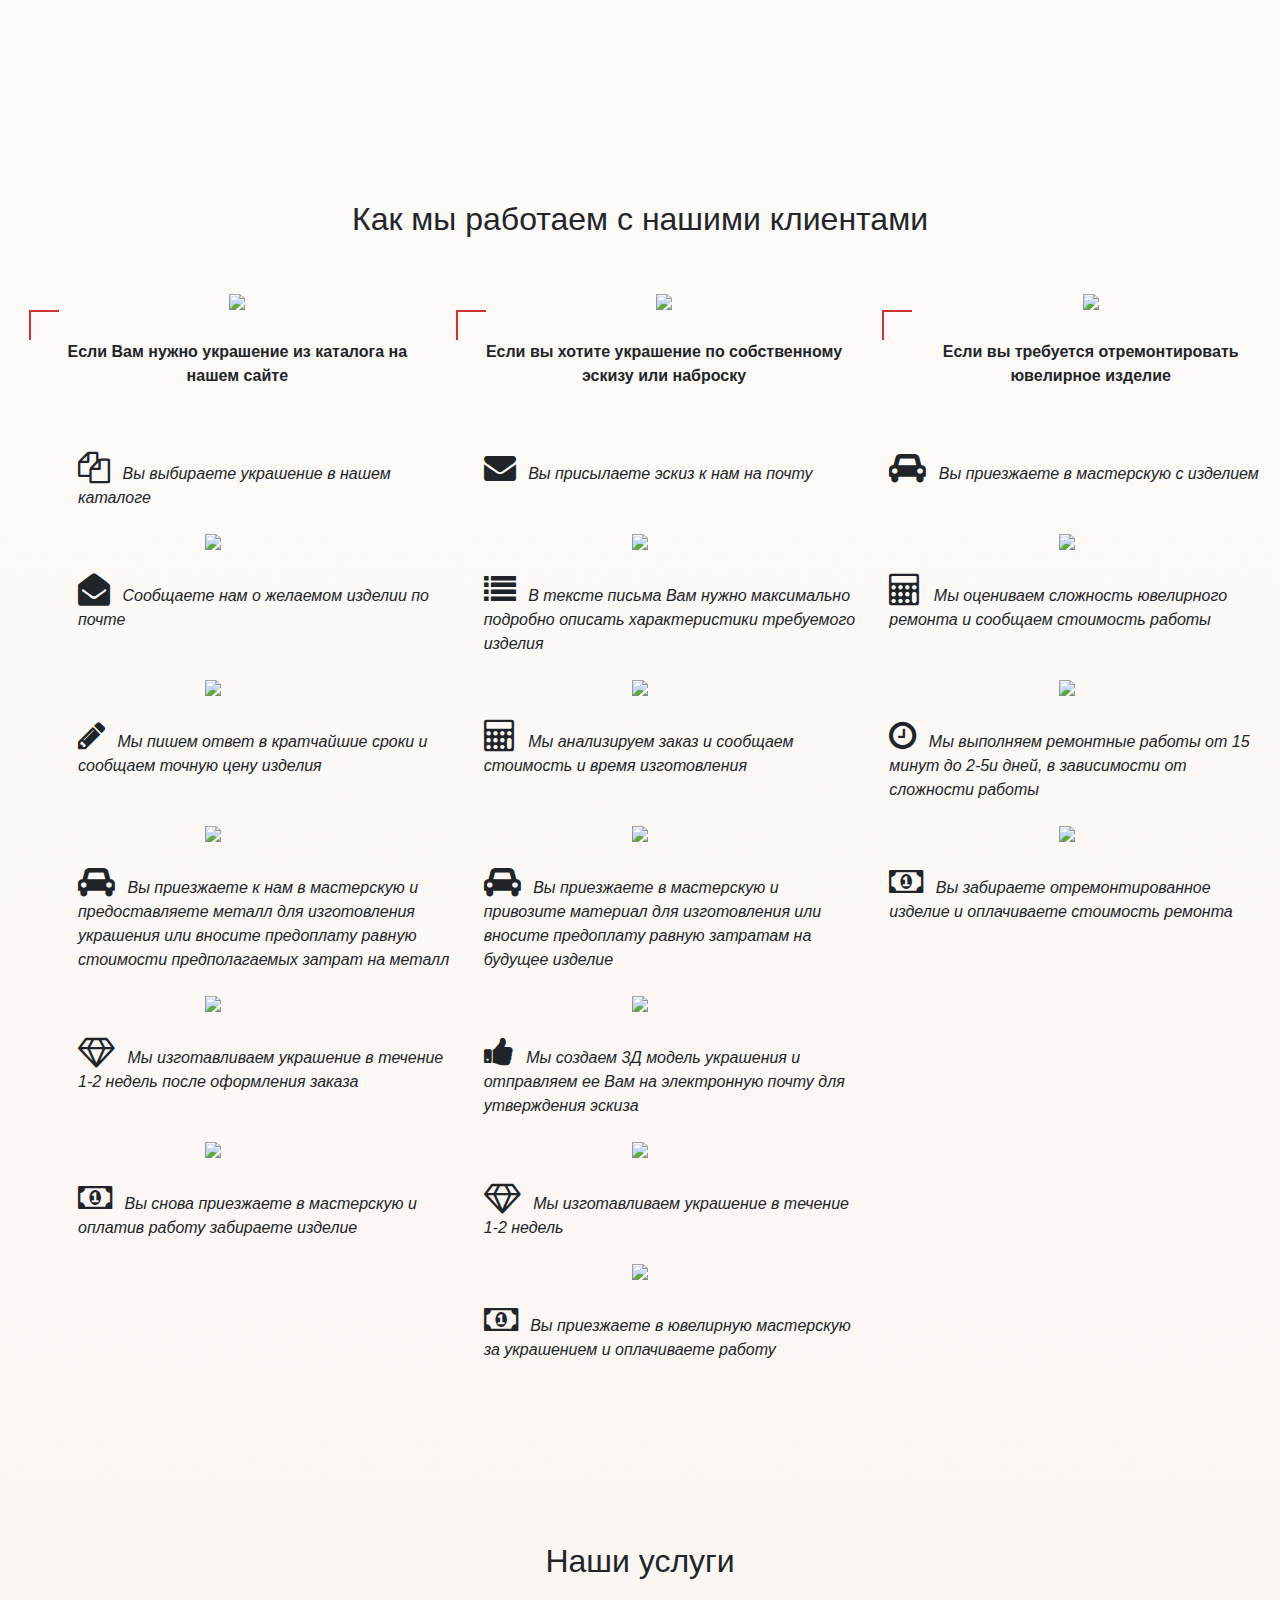
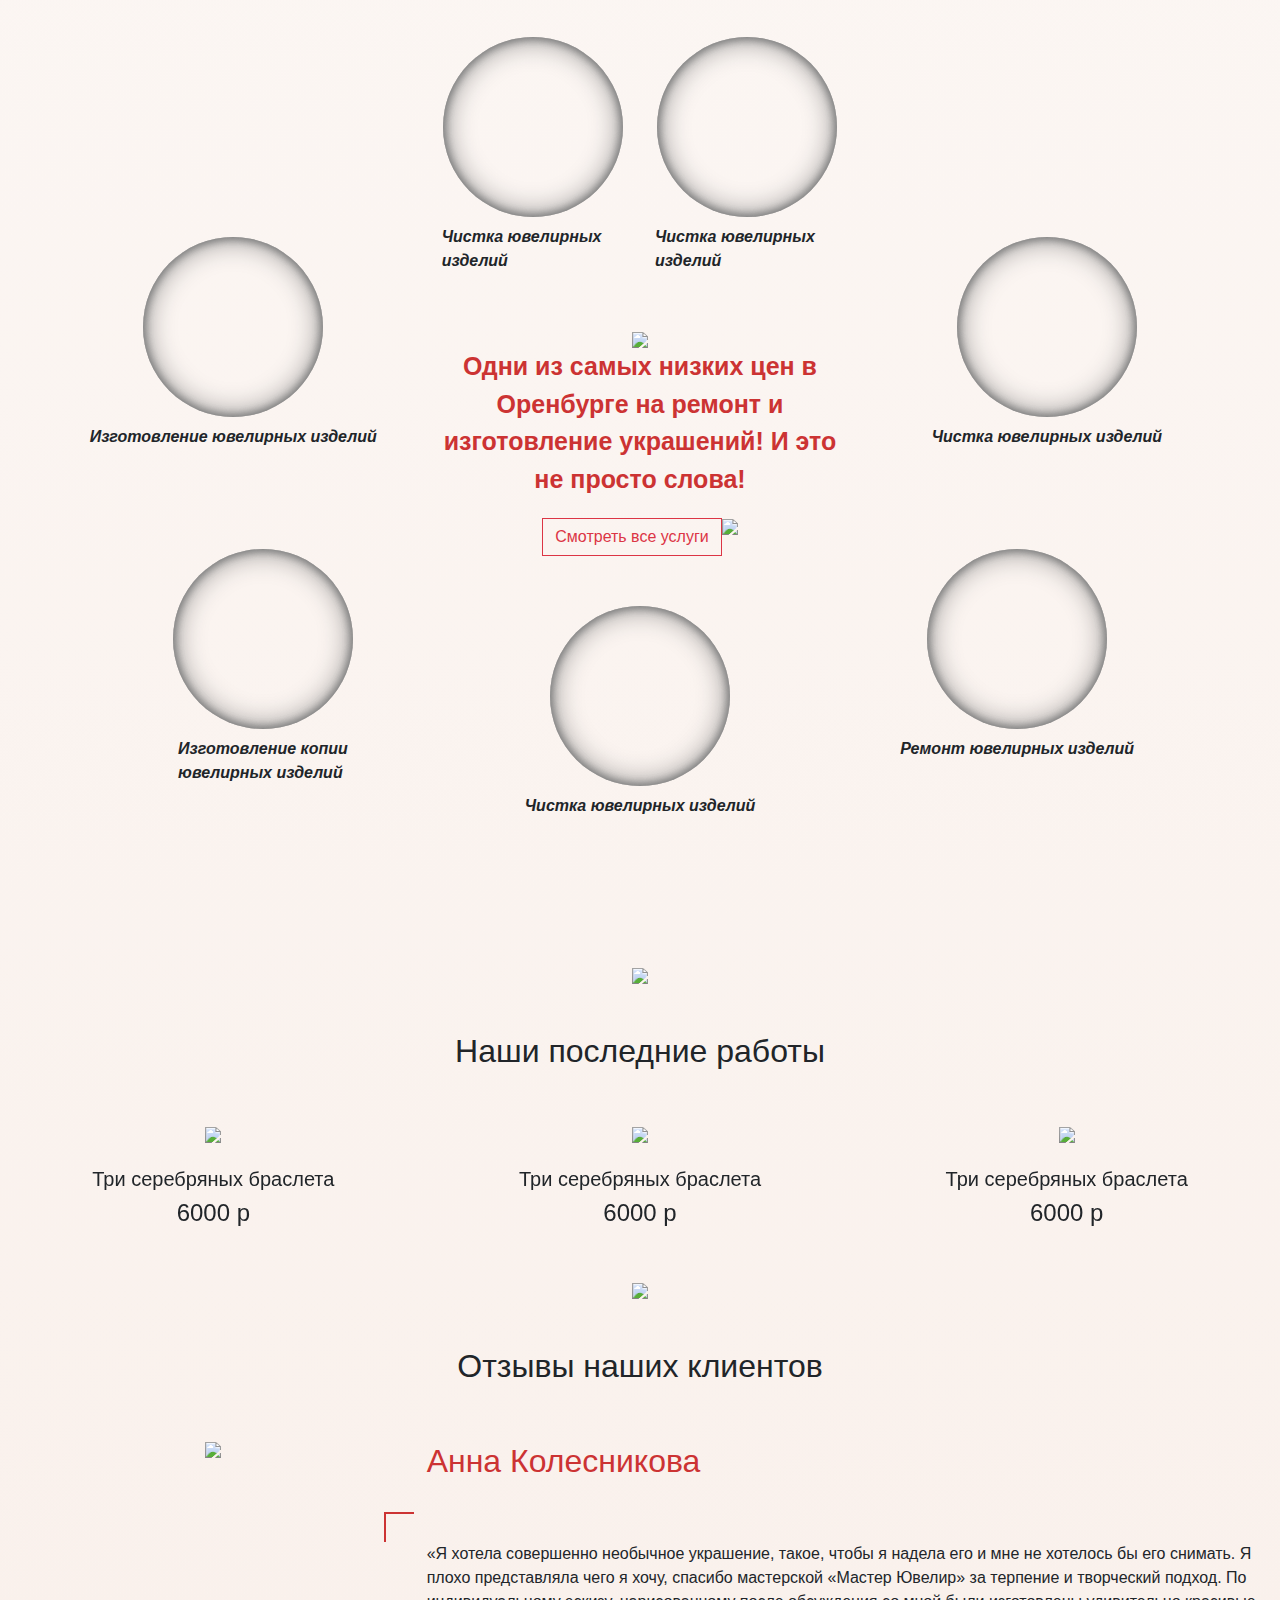
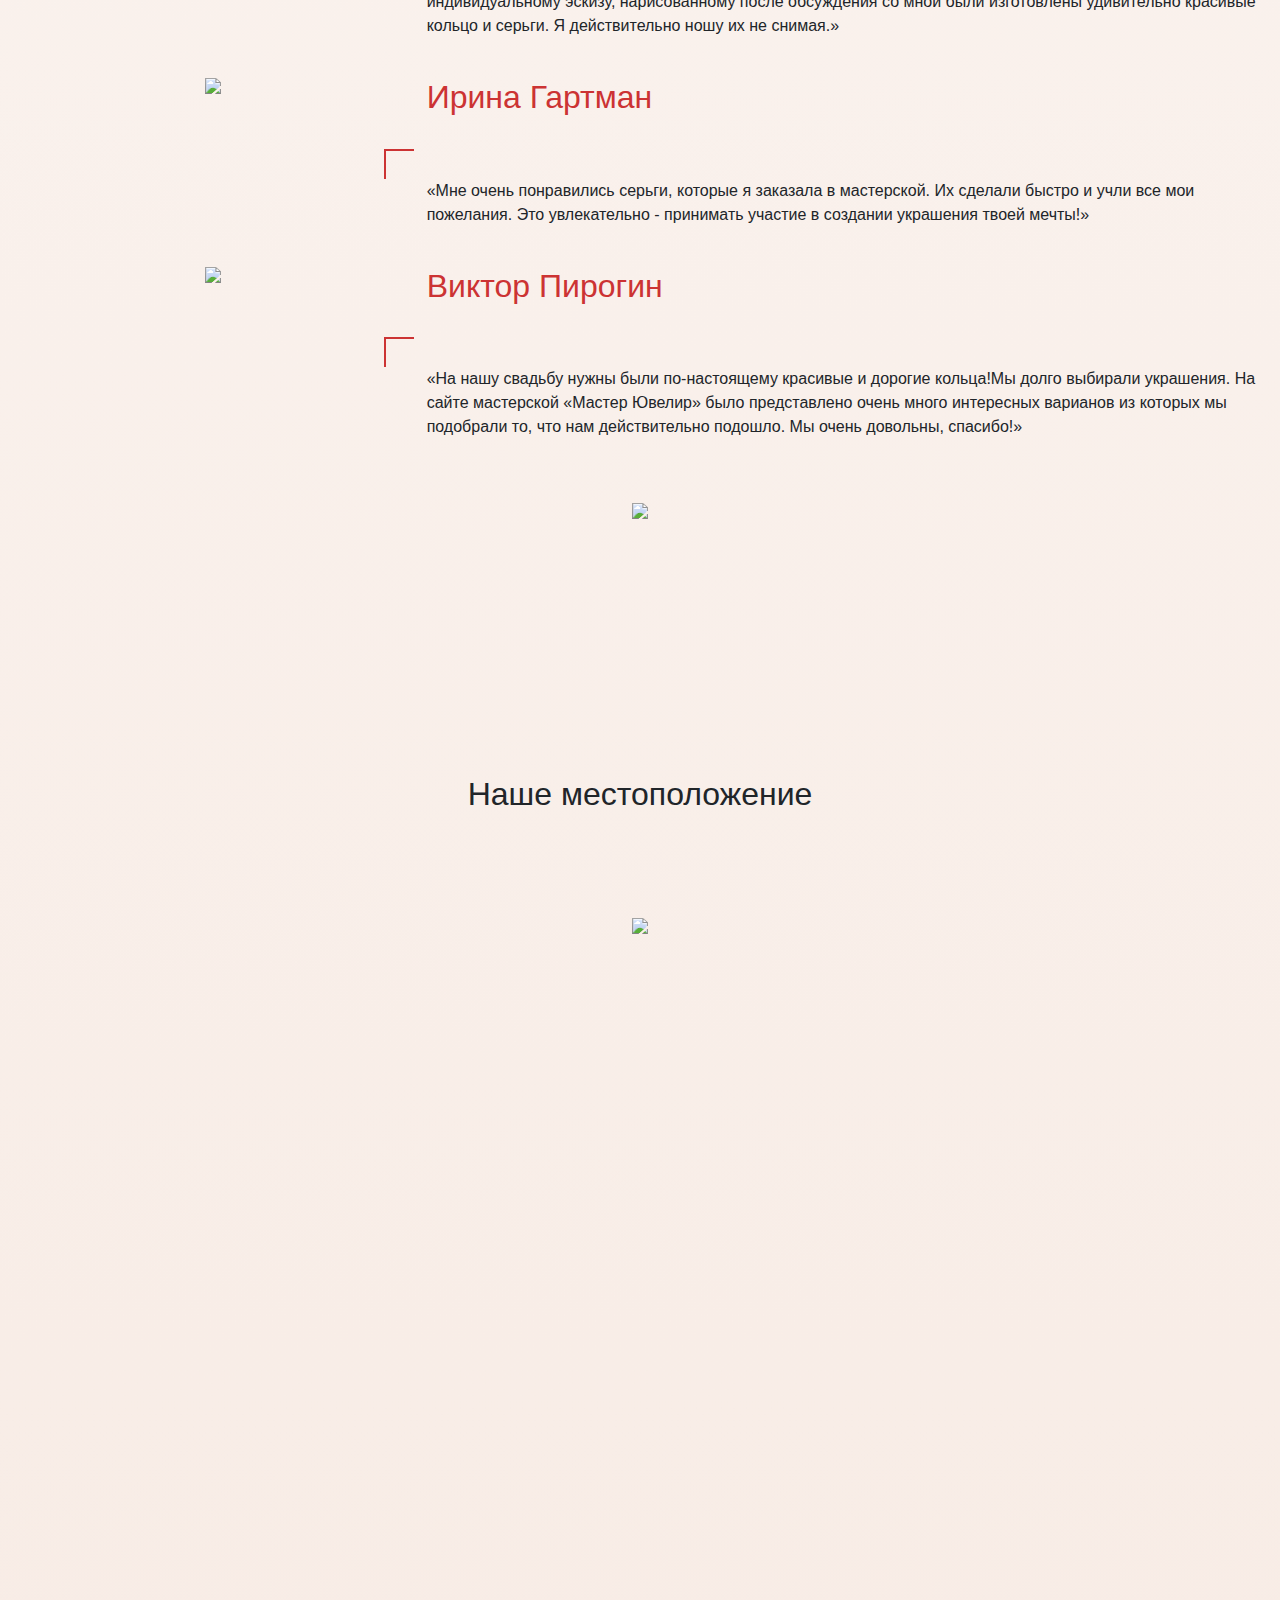
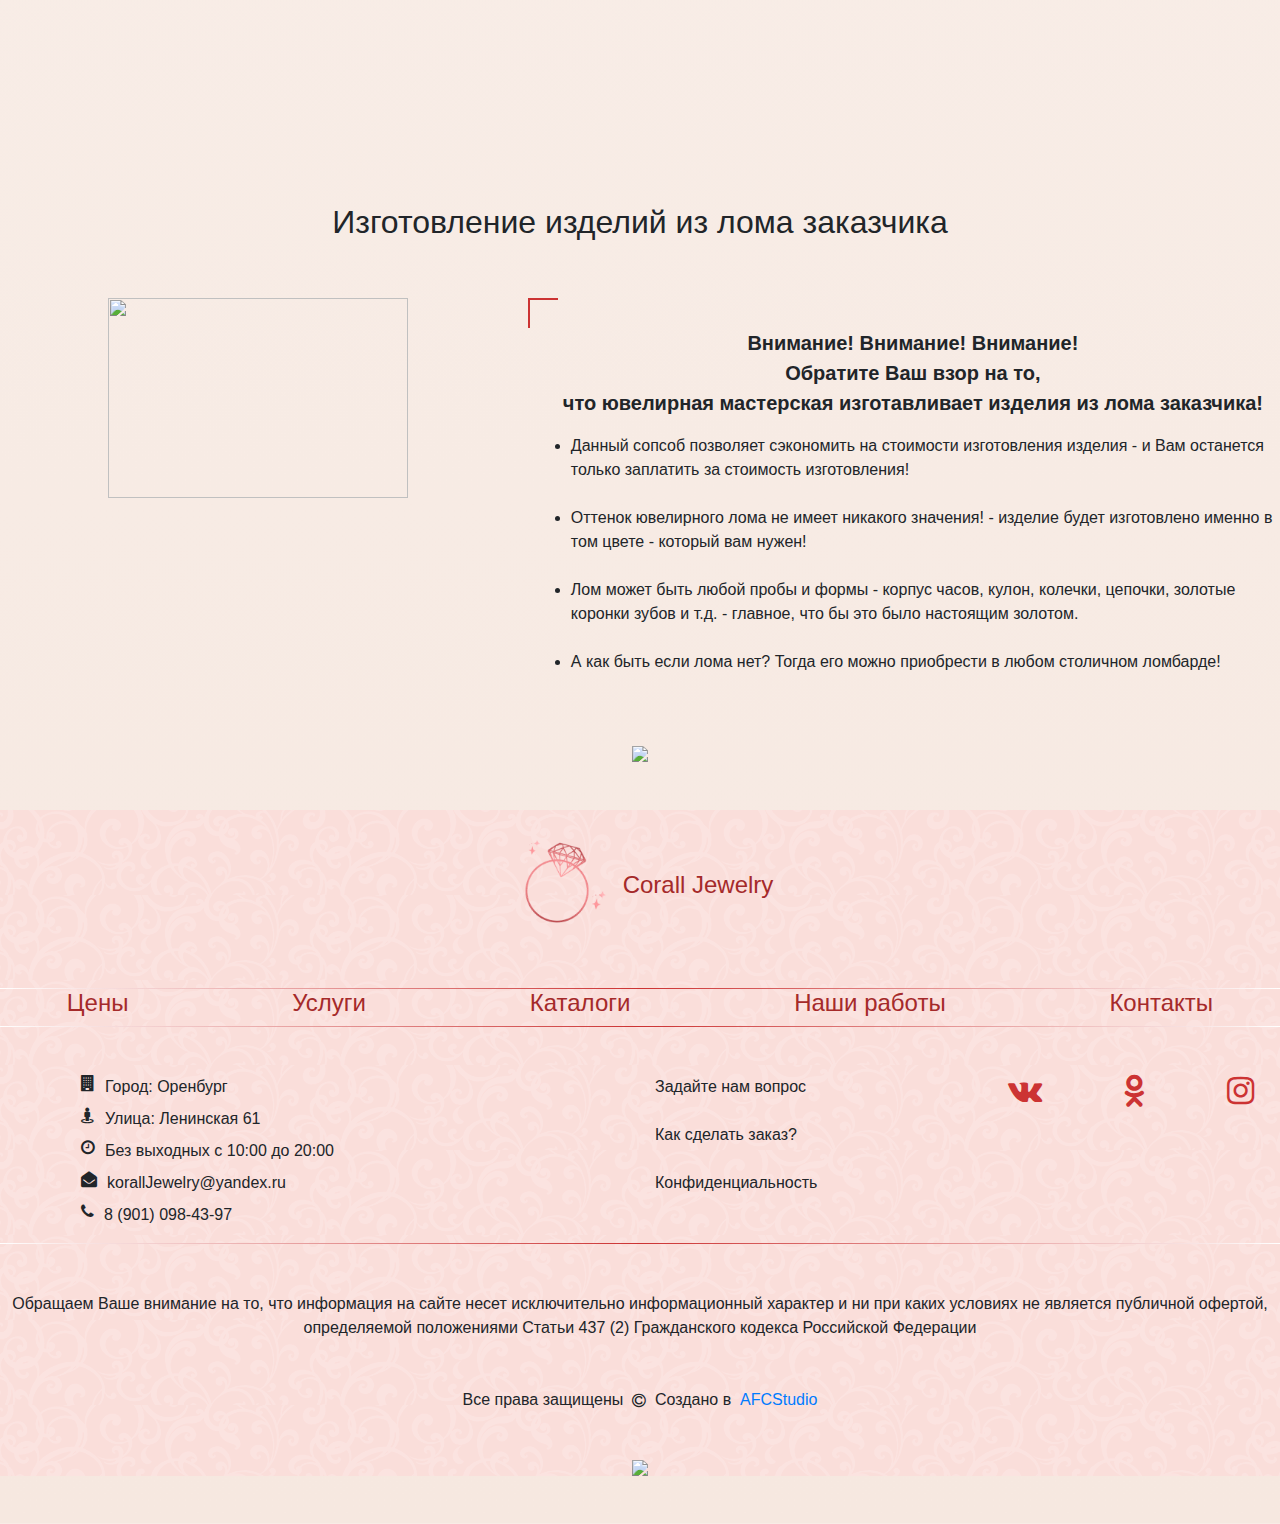
==== commit 656666a4: "legacy fronpage done frontend" ====
--- a/index.html
+++ b/index.html
@@ -8,7 +8,6 @@
     <link rel="stylesheet" href="css/fontawesome/css/font-awesome.css">
 </head>
 <body style="overflow-x: hidden; scroll-behavior: smooth;">
-
 <section class="vh100" id="priceOff">
     <div>
         <div class="row w-100 ml-0 shadow1dp" style="background-image: url('images/header-back.png'); height: 80px;">
@@ -375,22 +374,211 @@
     </div>
 </div>
 </section>
-
-<section class="vh100" id="myLastWork">
-
+<section class="" id="myLastWork" style="margin-top: 150px;">
+<div class="container-fluid mt-xl-5">
+    <div class="row justify-content-center align-items-center mt-5 mb-5">
+        <img src="images/reviews-bg2.png"/>
+    </div>
+    <div class="row justify-content-center align-items-center mt-5 mb-5">
+        <h2>Наши последние работы</h2>
+    </div>
+    <div class="row">
+    <div class="col-xl">
+        <div class="carousel-item active  ">
+            <div class="container-product-last  ">
+                <img class="d-block " src="http://placehold.it/350x180?text=1">
+                <h5 class="mt-4">Три серебряных браслета</h5>
+                <h4>6000 р</h4>
+            </div>
+        </div>
+    </div>
+        <div class="col-xl">
+
+        <div class="carousel-item  active">
+            <div class="container-product-last  ">
+                <img class="d-block " src="http://placehold.it/350x180?text=1">
+                <h5 class="mt-4">Три серебряных браслета</h5>
+                <h4>6000 р</h4>
+            </div>
+        </div>
+    </div>
+        <div class="col-xl">
+
+        <div class="carousel-item active ">
+            <div class="container-product-last  ">
+                <img class="d-block " src="http://placehold.it/350x180?text=1">
+                <h5 class="mt-4">Три серебряных браслета</h5>
+                <h4>6000 р</h4>
+            </div>
+        </div>
+</div>
+
+    </div>
+</div>
 </section>
 <section class="vh100" id="feedBacks" >
-
-</section>
-<section class="vh100" id="location"  >
-
-</section>
-<section class="vh100" id="attention"  >
-
-</section>
-<section class="vh50" id="footer"  >
-
-</section>
+    <div class="container-fluid mt-xl-5">
+        <div class="row justify-content-center align-items-center mt-5 mb-5">
+            <img src="images/reviews-bg2.png"/>
+        </div>
+        <div class="row justify-content-center align-items-center mt-5 mb-5">
+            <h2>Отзывы наших клиентов</h2>
+        </div>
+        <div class="row">
+            <div class="col-xl-4">
+                <div class="row justify-content-center align-items-center">
+                    <img src="images/client1.png"/>
+                </div>
+            </div>
+            <div class="col-xl-8">
+                <div class="row">
+                    <h2 style="color: #c33;">Анна Колесникова</h2>
+                    <p class="mt-4">
+                        «Я хотела совершенно необычное украшение, такое, чтобы я надела его и мне не хотелось бы его снимать. Я плохо представляла чего я хочу, спасибо мастерской «Мастер Ювелир» за терпение и творческий подход. По индивидуальному эскизу, нарисованному после обсуждения со мной были изготовлены удивительно красивые кольцо и серьги. Я действительно ношу их не снимая.»
+                    </p>
+                </div>
+            </div>
+        </div>
+        <div class="row mt-4">
+            <div class="col-xl-4">
+                <div class="row justify-content-center align-items-center">
+                    <img src="images/client2.png"/>
+                </div>
+            </div>
+            <div class="col-xl-8">
+                <div class="row">
+                    <h2 style="color: #c33;">Ирина Гартман</h2>
+                    <p class="mt-4">
+                        «Мне очень понравились серьги, которые я заказала в мастерской. Их сделали быстро и учли все мои пожелания. Это увлекательно - принимать участие в создании украшения твоей мечты!»                    </p>
+                </div>
+            </div>
+        </div>
+        <div class="row mt-4">
+            <div class="col-xl-4">
+                <div class="row justify-content-center align-items-center">
+                    <img src="images/client3.png"/>
+                </div>
+            </div>
+            <div class="col-xl-8">
+                <div class="row">
+                    <h2 style="color: #c33;">Виктор Пирогин</h2>
+                    <p class="mt-4">
+                        «На нашу свадьбу нужны были по-настоящему красивые и дорогие кольца!Мы долго выбирали украшения. На сайте мастерской «Мастер Ювелир» было представлено очень много интересных варианов из которых мы подобрали то, что нам действительно подошло. Мы очень довольны, спасибо!»                     </p>
+                </div>
+            </div>
+        </div>
+        <div class="row justify-content-center align-items-center mt-5 mb-5">
+            <img src="images/reviews-bg2.png"/>
+        </div>
+    </div>
+</section>
+<section class="vh100" id="location" style="margin-top: 15%;">
+    <div class="row justify-content-center align-items-center mt-5 mb-5">
+        <h2>Наше местоположение</h2>
+    </div>
+    <div class="row justify-content-center align-items-center">
+    <script type="text/javascript" charset="utf-8" async src="https://api-maps.yandex.ru/services/constructor/1.0/js/?um=constructor%3A71ffb9c06880d88472e02571b6967453815bffa5ca0cb13a1b7e7e4e15aaa821&amp;width=1098&amp;height=720&amp;lang=ru_RU&amp;scroll=true"></script>
+    </div>
+    <div class="row justify-content-center align-items-center mt-5 mb-5">
+        <img src="images/reviews-bg2.png"/>
+    </div>
+</section>
+<section class="" id="attention"  style="margin-top: 10%;">
+    <div class="row justify-content-center align-items-center  mb-5">
+        <h2>Изготовление изделий из лома заказчика</h2>
+    </div>
+    <div class="row">
+        <div class="col-xl-5">
+            <div class="row justify-content-center align-items-center">
+                <img src="images/jewelry_PNG6804.png" width="300" height="200"/>
+            </div>
+        </div>
+        <div class="col-xl-7">
+            <div class="row justify-content-center align-items-center ">
+                <p style="font-size: 20px" class="font-weight-bold text-center">
+                    Внимание! Внимание! Внимание!<br>
+                    Обратите Ваш взор на то,<br> что ювелирная мастерская изготавливает изделия из лома заказчика!
+                </p>
+                <ul class="mb-4">
+                    <li> Данный сопсоб позволяет сэкономить на стоимости изготовления
+                        изделия - и Вам останется только заплатить за стоимость изготовления!<br><br></li>
+                    <li> Оттенок ювелирного лома не имеет никакого значения! - изделие будет изготовлено именно в том цвете - который вам нужен! <br><br></li>
+                    <li> Лом может быть любой пробы и формы - корпус часов, кулон,
+                        колечки, цепочки, золотые коронки зубов и т.д. - главное, что бы это
+                        было настоящим золотом.<br><br></li>
+                    <li> А как быть если лома нет?
+                        Тогда его можно приобрести в любом столичном ломбарде!<br></li>
+                </ul>
+            </div>
+        </div>
+    </div>
+    <div class="row justify-content-center align-items-center mt-5 mb-5">
+        <img src="images/reviews-bg2.png"/>
+    </div>
+</section>
+<section class="" id="footer" style="background-image: url('images/header-back.png');">
+    <div class="row justify-content-center align-items-center mt-5 mb-5" style="padding-top: 30px;">
+        <img src="images/header-logo.png" width="100" height="100"/>
+        <h4 class="ml-3" style="color: brown;">Corall Jewelry</h4>
+    </div>
+
+    <div class="bord-line"></div>
+    <div class="row justify-content-around">
+        <a style="text-decoration: none; color: brown;"><h4>Цены</h4></a>
+        <a style="text-decoration: none; color: brown;"><h4>Услуги</h4></a>
+        <a style="text-decoration: none; color: brown;"><h4>Каталоги</h4></a>
+        <a style="text-decoration: none; color: brown;"><h4>Наши работы</h4></a>
+        <a style="text-decoration: none; color: brown;"><h4>Контакты</h4></a>
+    </div>
+    <div class="bord-line"></div>
+    <div class="row mb-3">
+        <div class="col-xl-6 pl-5">
+            <div class="row ml-5 pt-5">
+                <i class="fa fa-building"></i>
+                <a style="margin-left: 10px;"> Город: Оренбург</a>
+            </div>
+            <div class="row ml-5 mt-2">
+                <i class="fa fa-street-view"></i>
+                <a style="margin-left: 10px;"> Улица: Ленинская 61</a>
+            </div>
+            <div class="row ml-5 mt-2">
+                <i class="fa fa-clock-o"></i>
+                <a style="margin-left: 10px;"> Без выходных с 10:00 до 20:00</a>
+            </div>
+            <div class="row ml-5 mt-2">
+                <i class="fa fa-envelope-open"></i>
+                <a style="margin-left: 10px;">  korallJewelry@yandex.ru</a>
+            </div>
+            <div class="row ml-5 mt-2">
+                <i class="fa fa-phone"></i>
+                <a style="margin-left: 10px;"> 8 (901) 098-43-97</a>
+            </div>
+        </div>
+        <div class="col-xl-3 mt-5">
+            <div>Задайте нам вопрос</div><br>
+            <div>Как сделать заказ?</div><br>
+            <div>Конфиденциальность</div>
+        </div>
+        <div class="col-xl-3 mt-5">
+            <div class="row justify-content-around">
+            <a href="#" style="color: #c33"><i class="fa fa-vk fa-2x"></i></a>
+            <a href="#" style="color: #c33"><i class="fa fa-odnoklassniki fa-2x"></i></a>
+            <a href="#" style="color: #c33"><i class="fa fa-instagram fa-2x"></i></a>
+            </div>
+        </div>
+    </div>
+    <div class="bord-line"></div>
+    <div class="row justify-content-center align-items-center text-center mt-5 pb-5">
+        Обращаем Ваше внимание на то, что информация на сайте несет исключительно информационный характер и ни при каких условиях не является публичной офертой, определяемой положениями Статьи 437 (2) Гражданского кодекса Российской Федерации
+    </div>
+    <div class="row justify-content-center align-items-center text-center mb-3">
+        Все права защищены &nbsp<i class="fa fa-copyright"></i>&nbsp Создано в &nbsp <a href="https://afcstudio.ru"> AFCStudio</a>
+    </div>
+    <div class="row justify-content-center align-items-center mt-5 mb-5">
+        <img src="images/reviews-bg2.png"/>
+    </div>
+</section>
+
 <script src="https://use.fontawesome.com/ab77088c83.js"></script>
 <script src="https://ajax.googleapis.com/ajax/libs/jquery/3.3.1/jquery.min.js"></script>
 <script src="js/bootstrap.js"></script>
--- a/css/style.css
+++ b/css/style.css
@@ -127,6 +127,18 @@
     align-items: center;
     justify-content: center;
 }
+.container-product-last
+{
+    display: flex;
+    flex-direction: column;
+    justify-content: center;
+    align-items: center;
+}
+.bord-line
+{
+    height: 1px;
+    background: rgb(2,0,36);
+    background: radial-gradient(circle, rgba(2,0,36,1) 0%, rgba(204,51,51,1) 0%, rgba(255,255,255,1) 100%); }
 ::-webkit-scrollbar { width: 5px; height: 0px;}
 ::-webkit-scrollbar-button {  background-color: #666; }
 ::-webkit-scrollbar-track {  background-color: #999;}
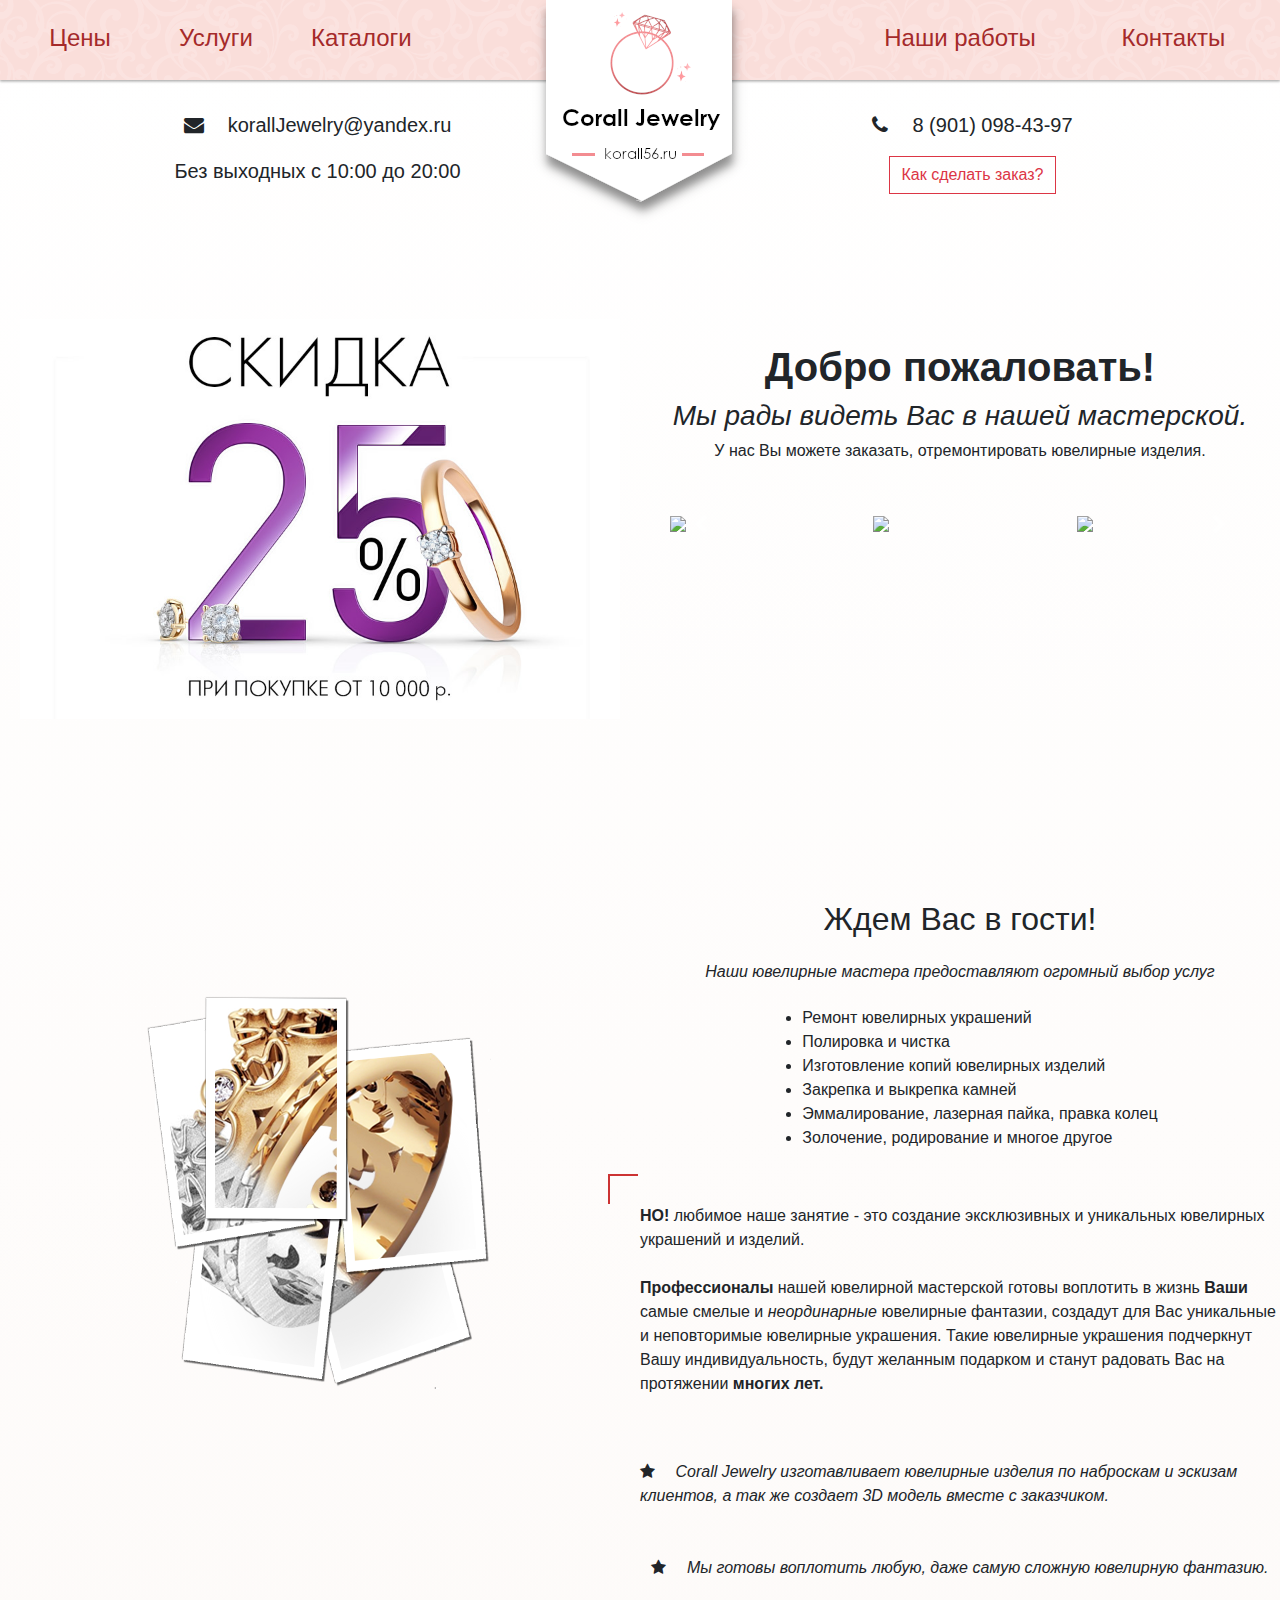
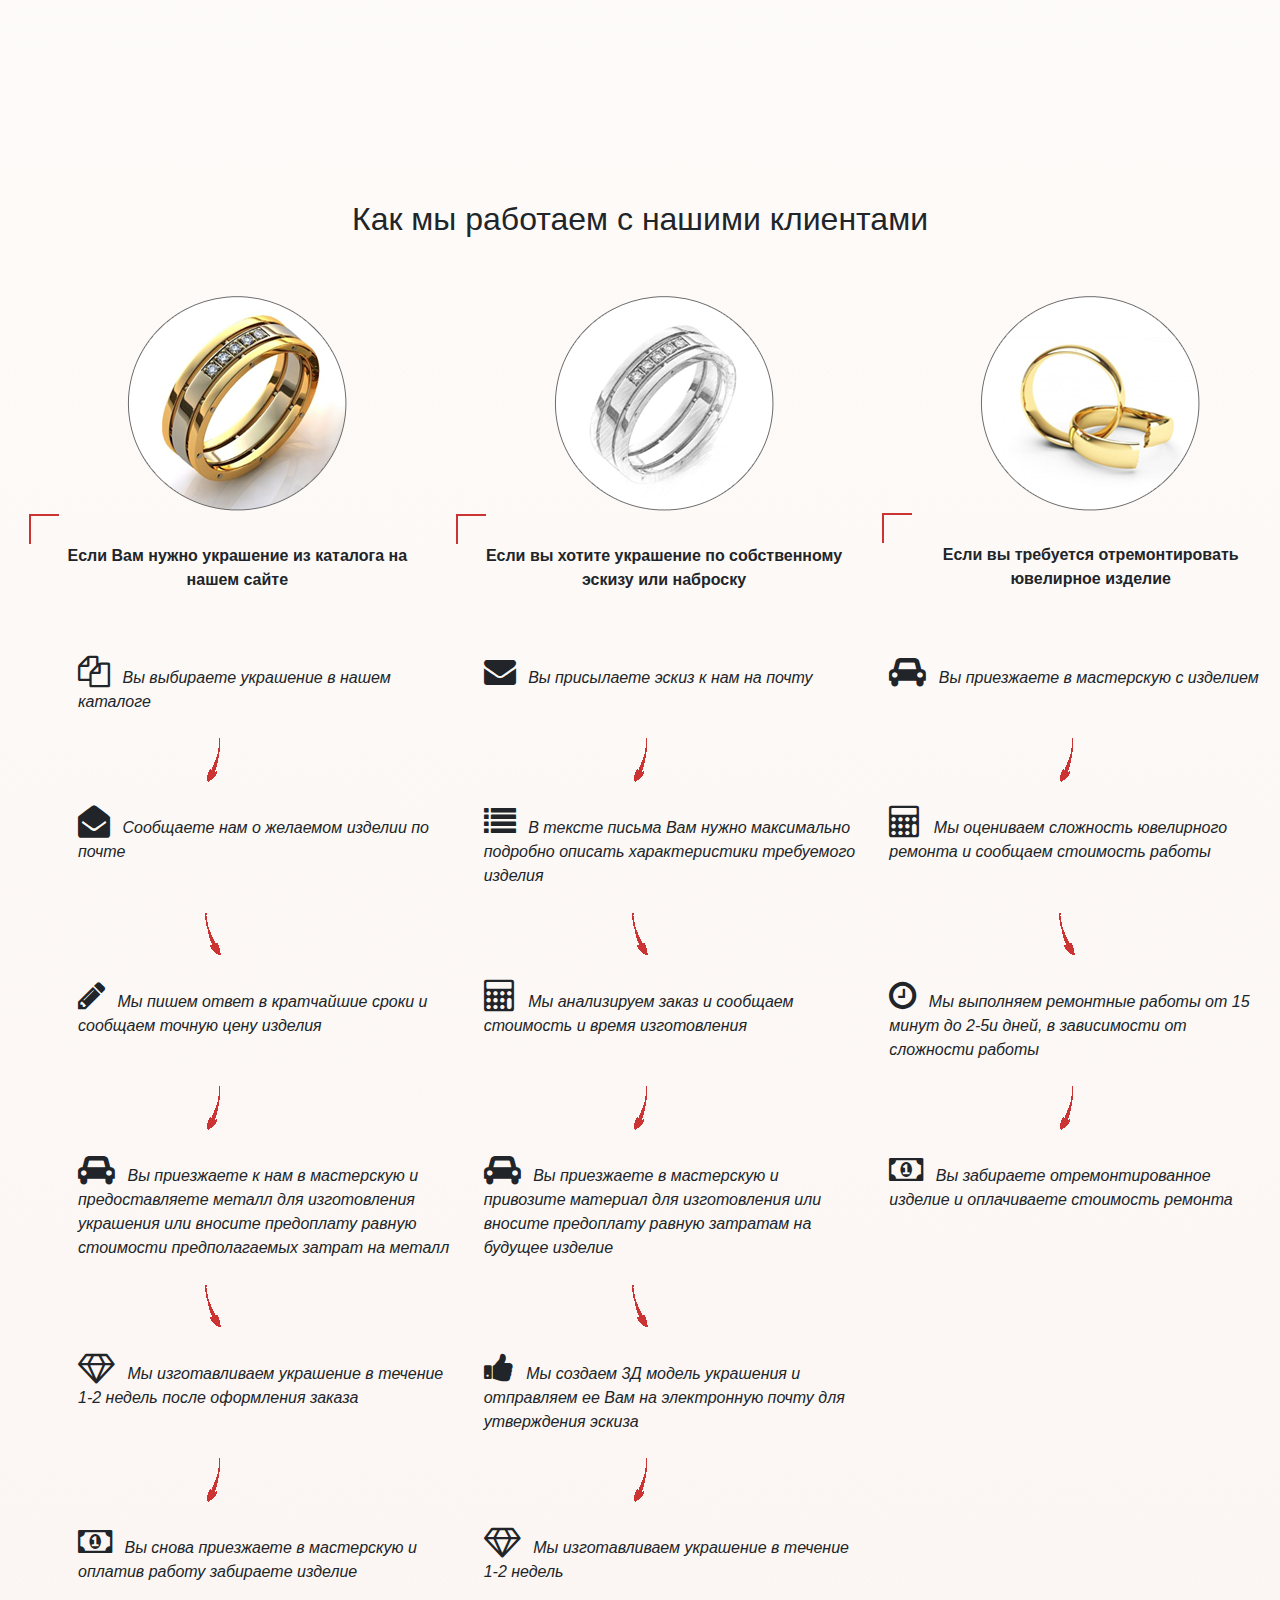
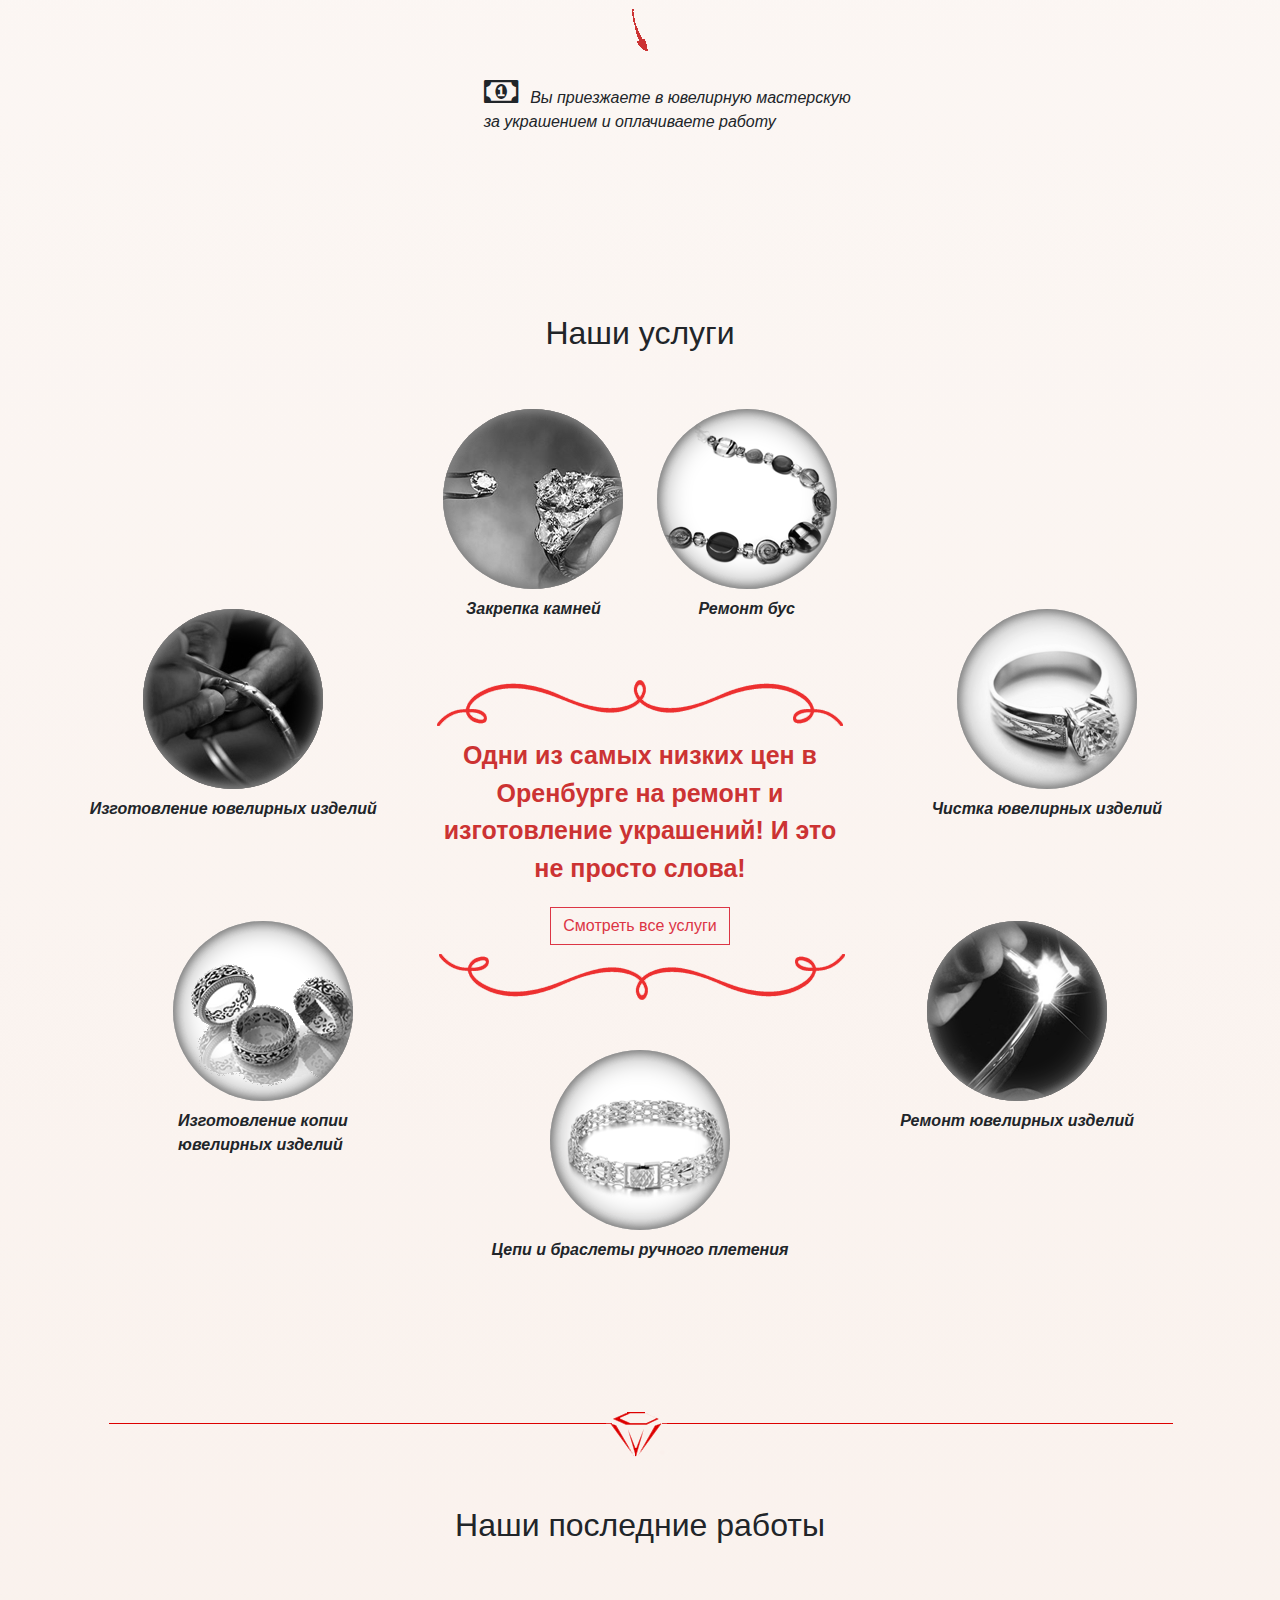
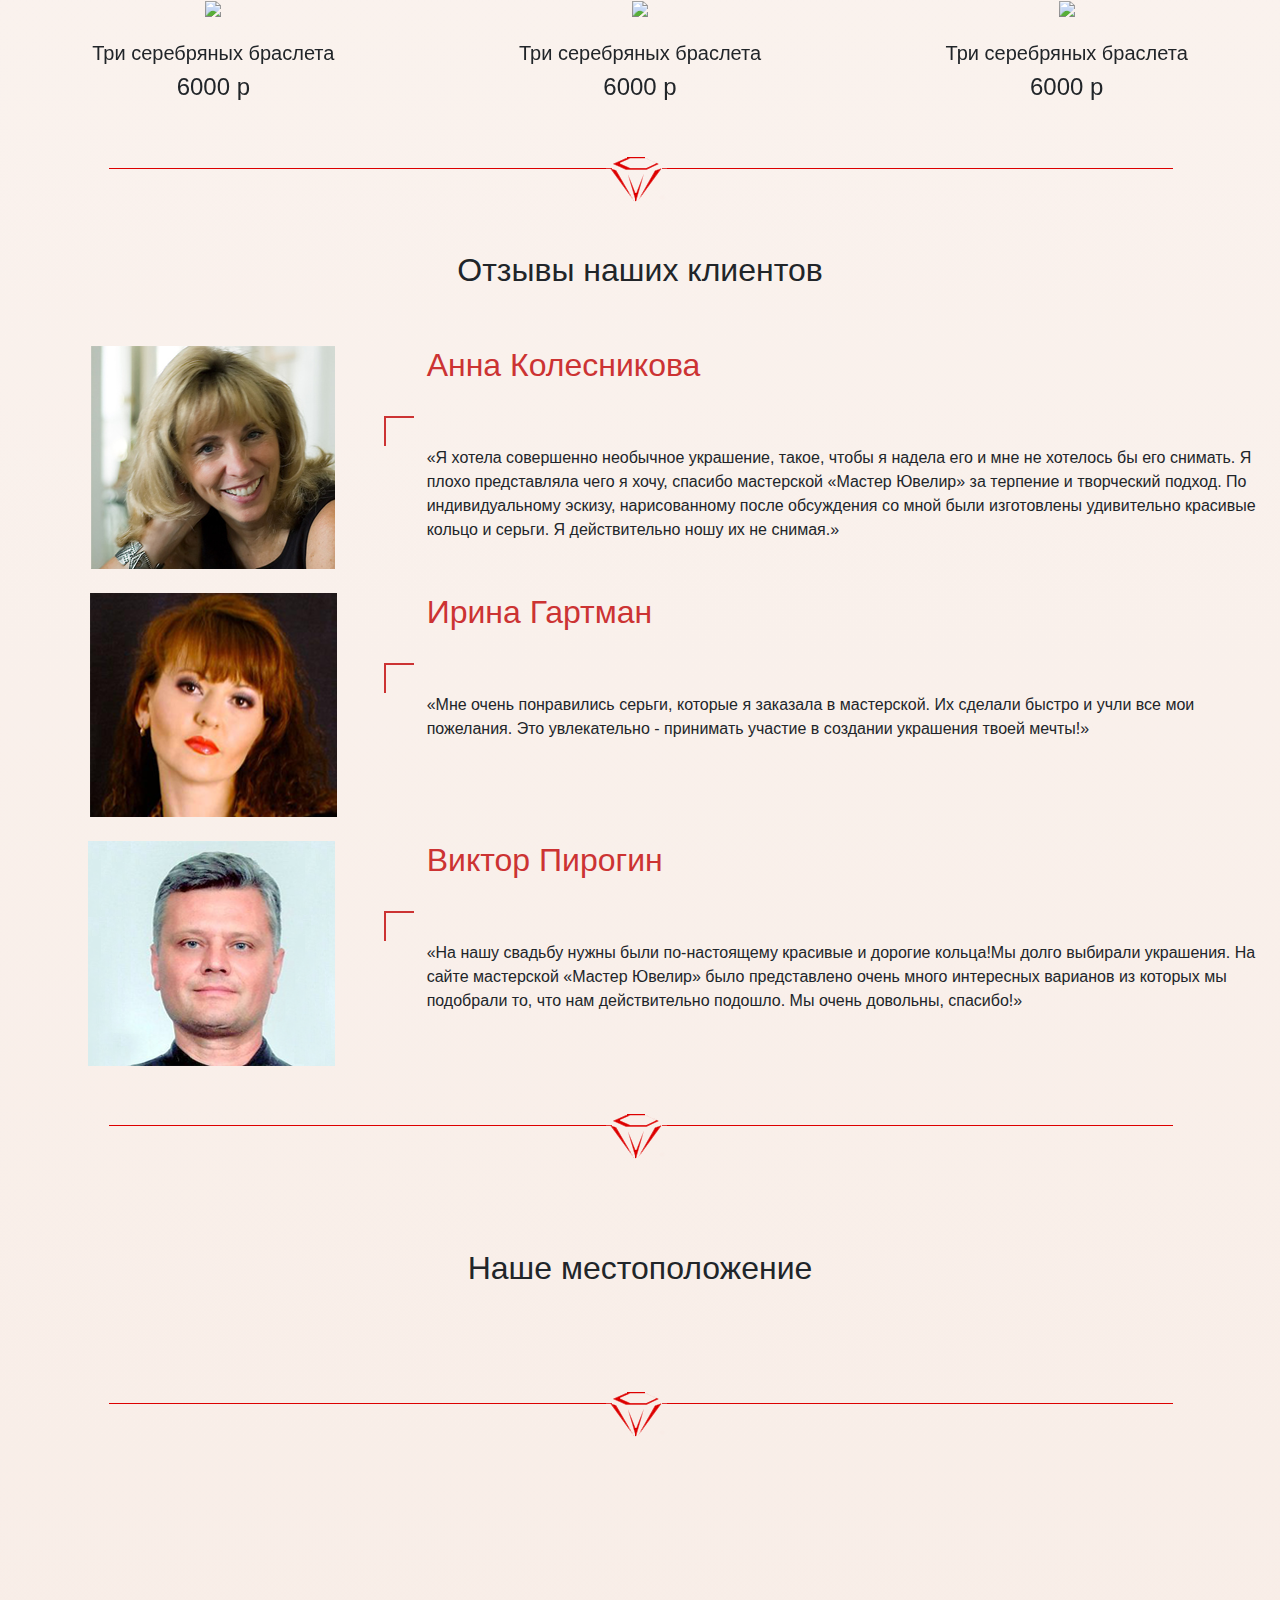
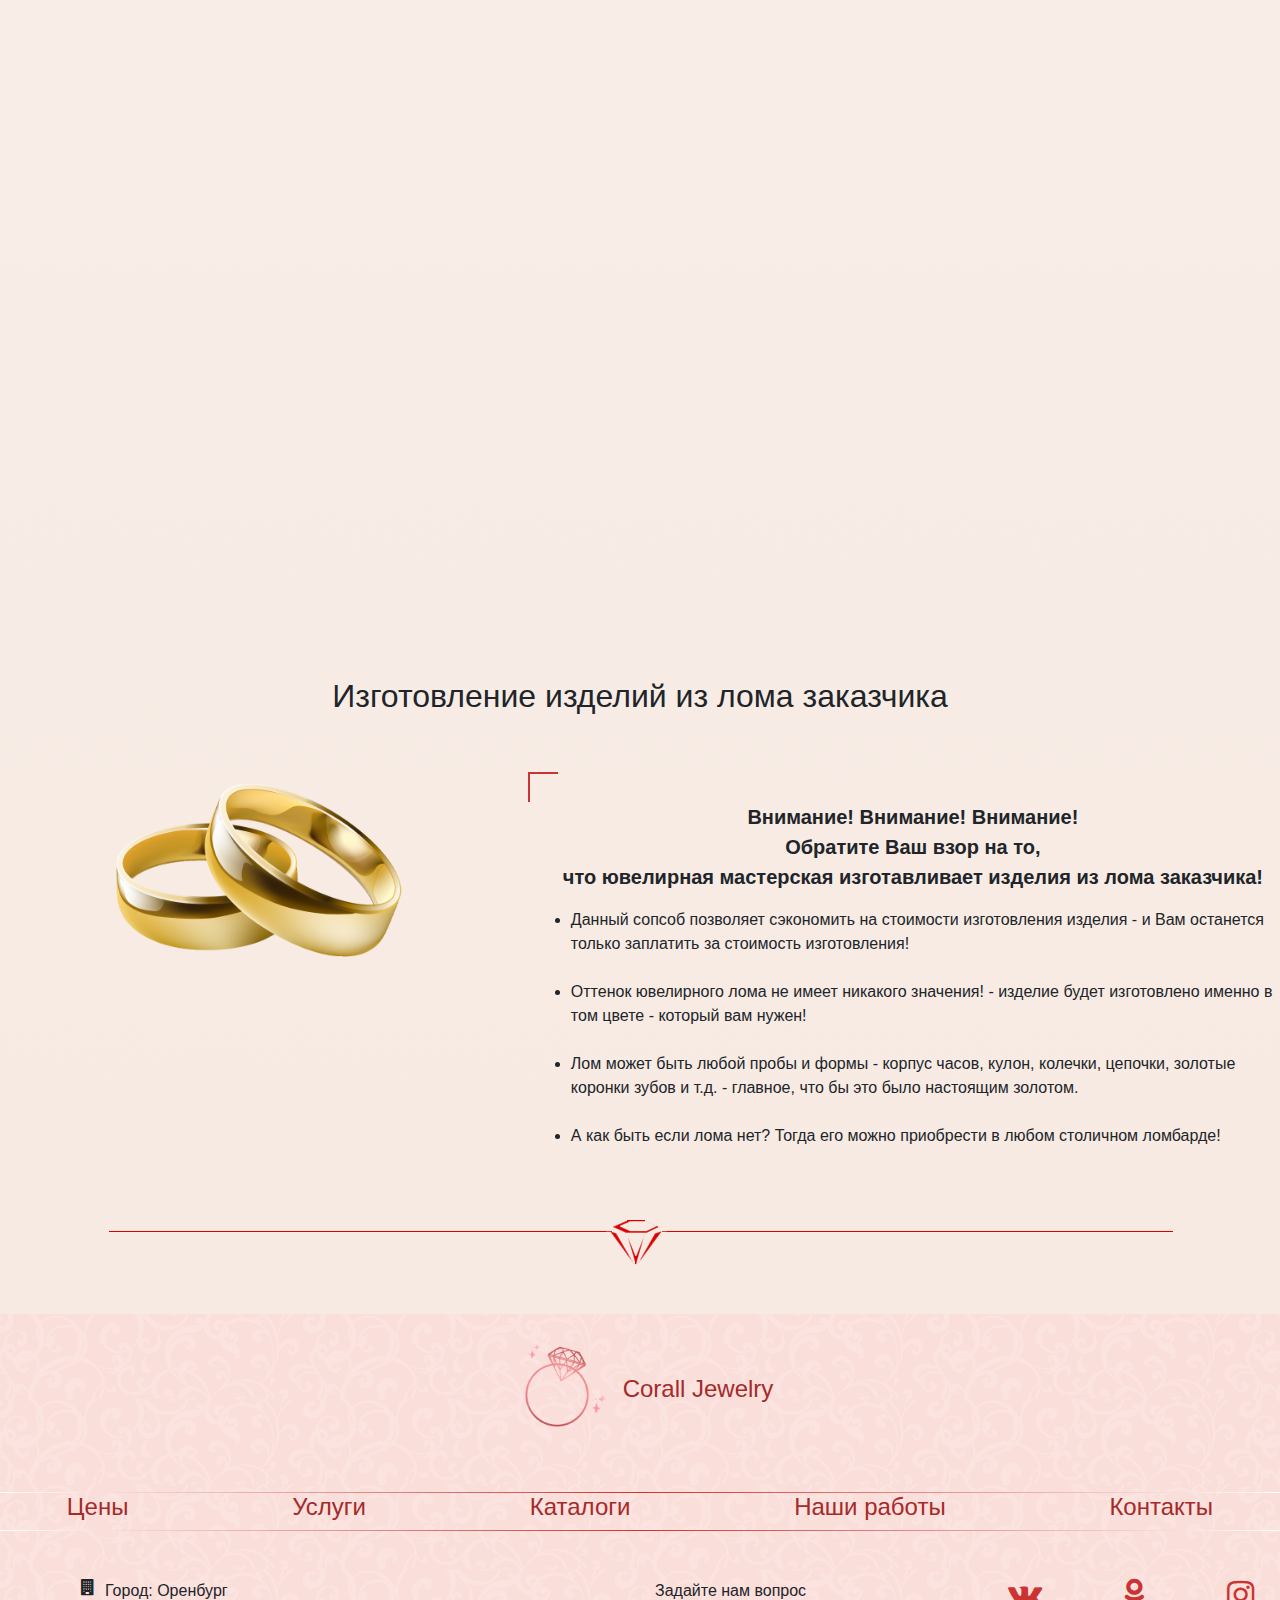
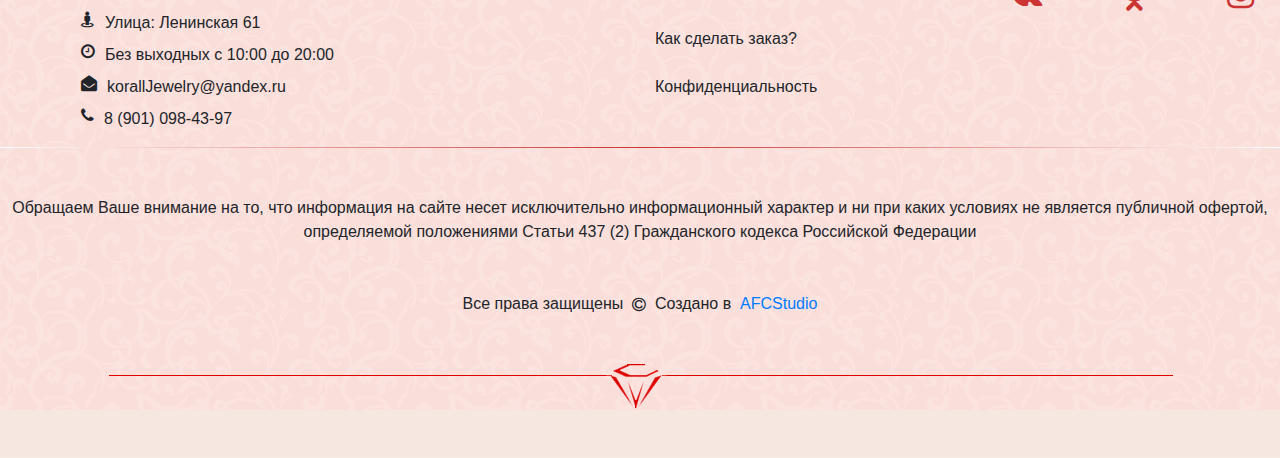
==== commit c03884b7: "раздел изготовления главная" ====
--- a/index.html
+++ b/index.html
@@ -339,11 +339,11 @@
             <div class="row">
                 <div class="col-xl container-circle">
                     <a class="circle" style="background-image: url('images/jewelerstones-bghover.png');"></a>
-                    <a class="circle-header mt-2"><strong><i>Чистка ювелирных изделий </i></strong></a>
+                    <a class="circle-header mt-2"><strong><i>Закрепка камней</i></strong></a>
                 </div>
                 <div class="col-xl container-circle">
                     <a class="circle" style="background-image: url('images/repairbeads-bghover.png');"></a>
-                    <a class="circle-header mt-2"><strong><i>Чистка ювелирных изделий </i></strong></a>
+                    <a class="circle-header mt-2"><strong><i>Ремонт бус </i></strong></a>
                 </div>
             </div>
             <div class="row align-items-center justify-content-center" style="margin-top: 15%;">
@@ -358,7 +358,7 @@
             </div>
             <div class="container-circle cc-second-third">
                 <a class="circle" style="background-image: url('images/chains-bghover.png');"></a>
-                <a class="circle-header mt-2"><strong><i>Чистка ювелирных изделий </i></strong></a>
+                <a class="circle-header mt-2"><strong><i>Цепи и браслеты ручного плетения </i></strong></a>
             </div>
         </div>
         <div class="col-xl">
--- a/css/style.css
+++ b/css/style.css
@@ -138,7 +138,9 @@
 {
     height: 1px;
     background: rgb(2,0,36);
-    background: radial-gradient(circle, rgba(2,0,36,1) 0%, rgba(204,51,51,1) 0%, rgba(255,255,255,1) 100%); }
+    background: radial-gradient(circle, rgba(2,0,36,1) 0%, rgba(204,51,51,1) 0%, rgba(255,255,255,1) 100%); 
+}
+
 ::-webkit-scrollbar { width: 5px; height: 0px;}
 ::-webkit-scrollbar-button {  background-color: #666; }
 ::-webkit-scrollbar-track {  background-color: #999;}
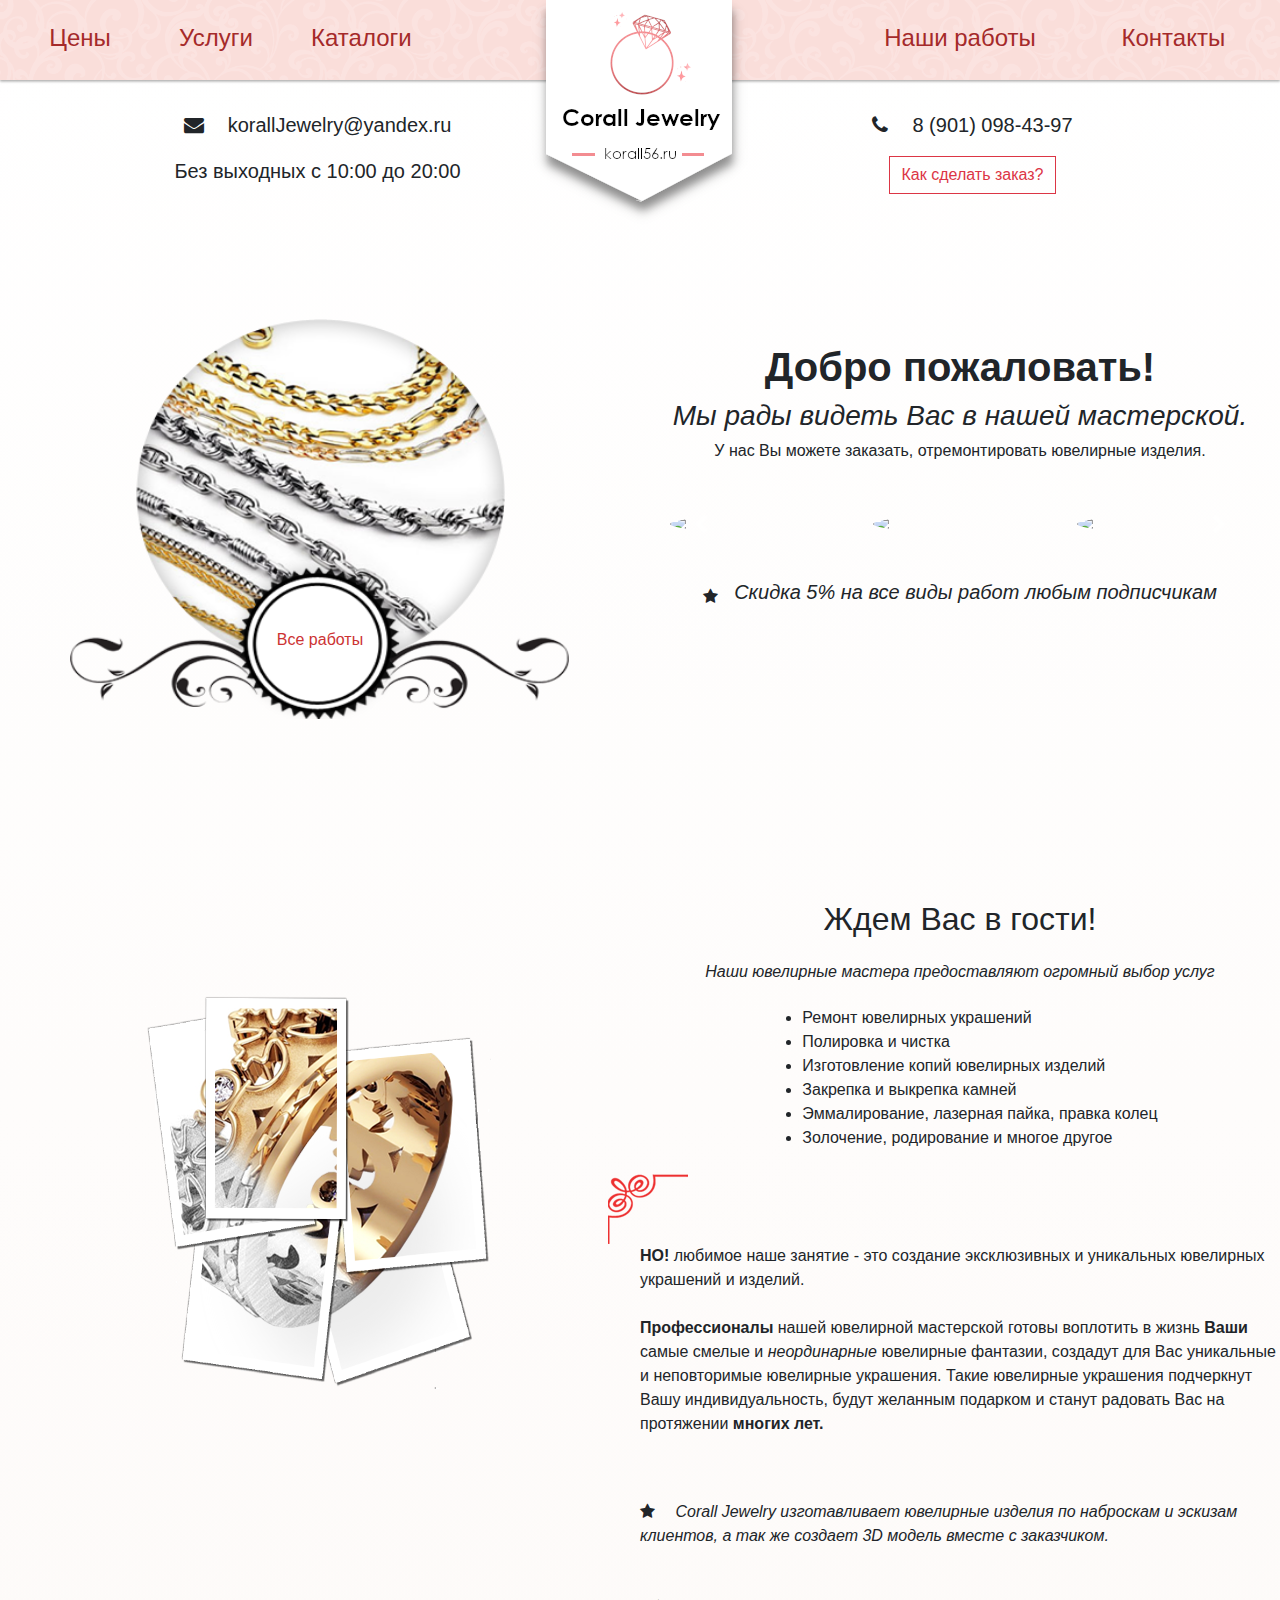
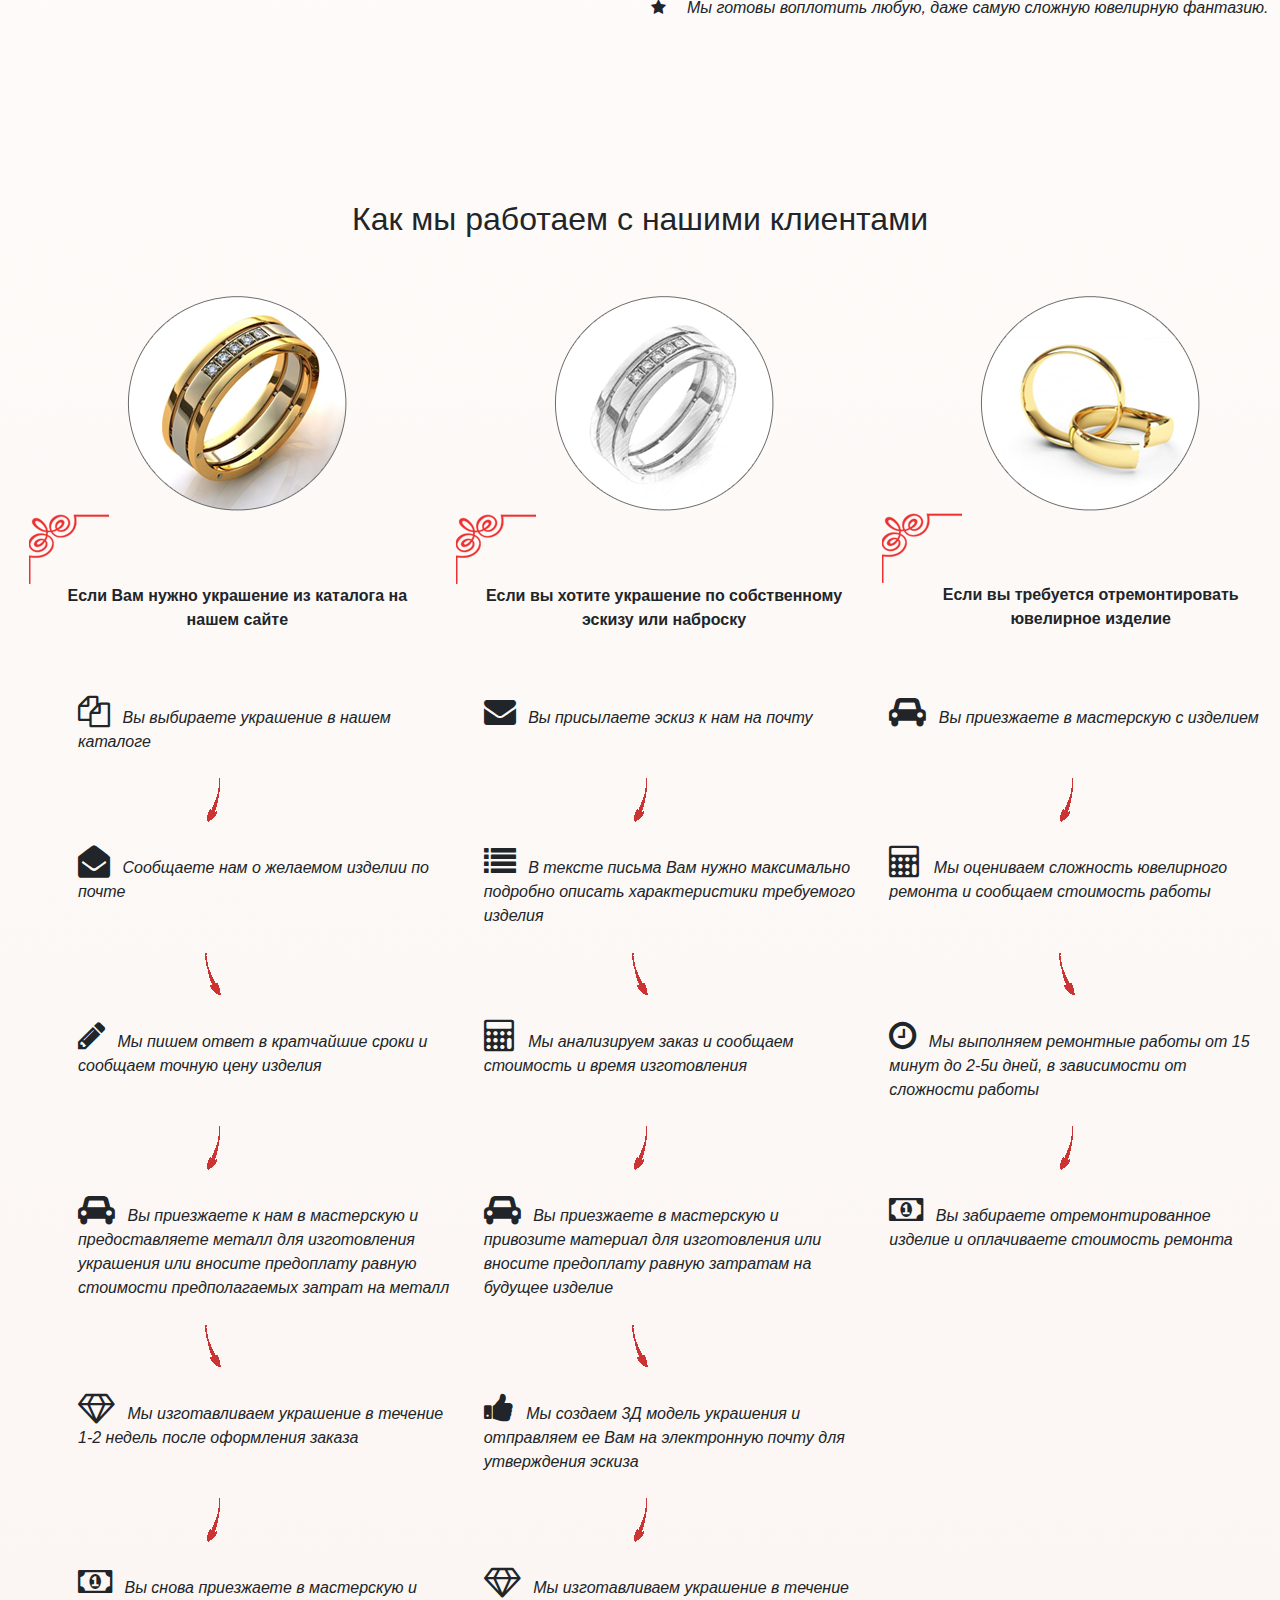
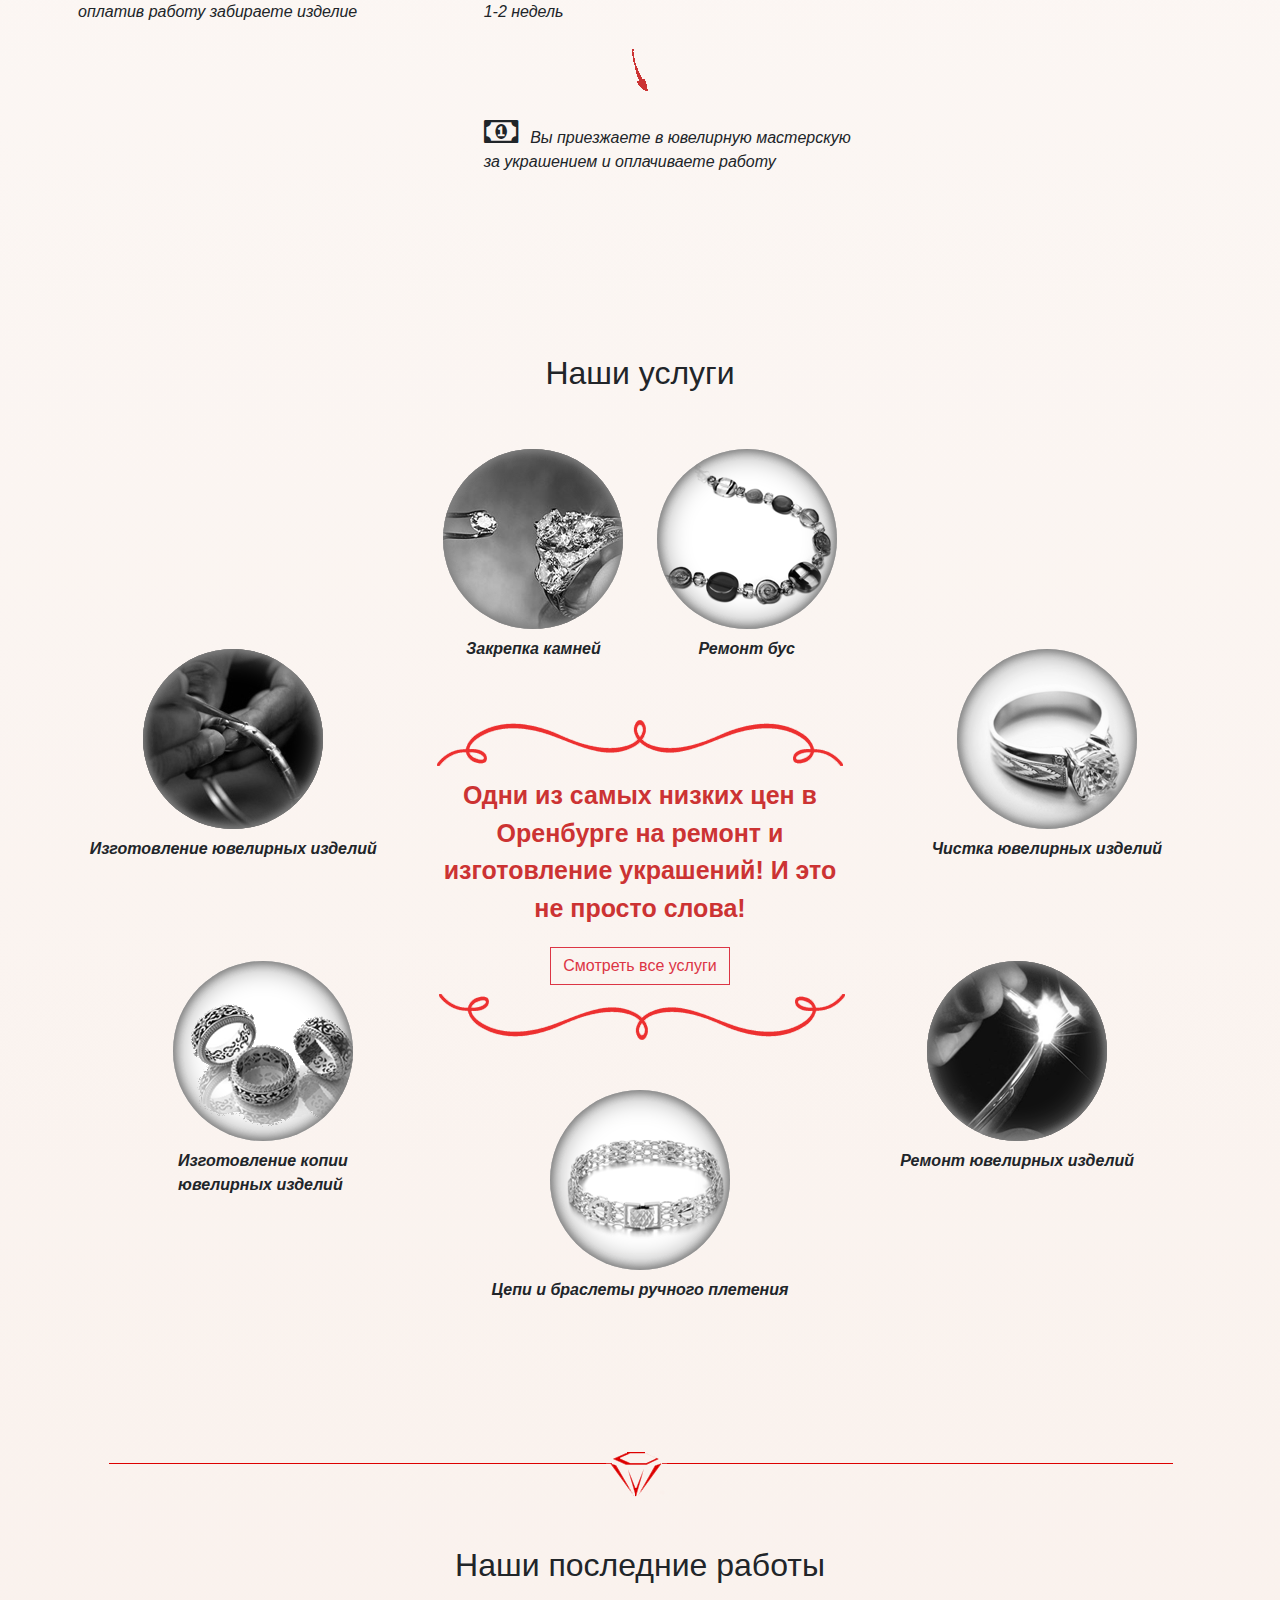
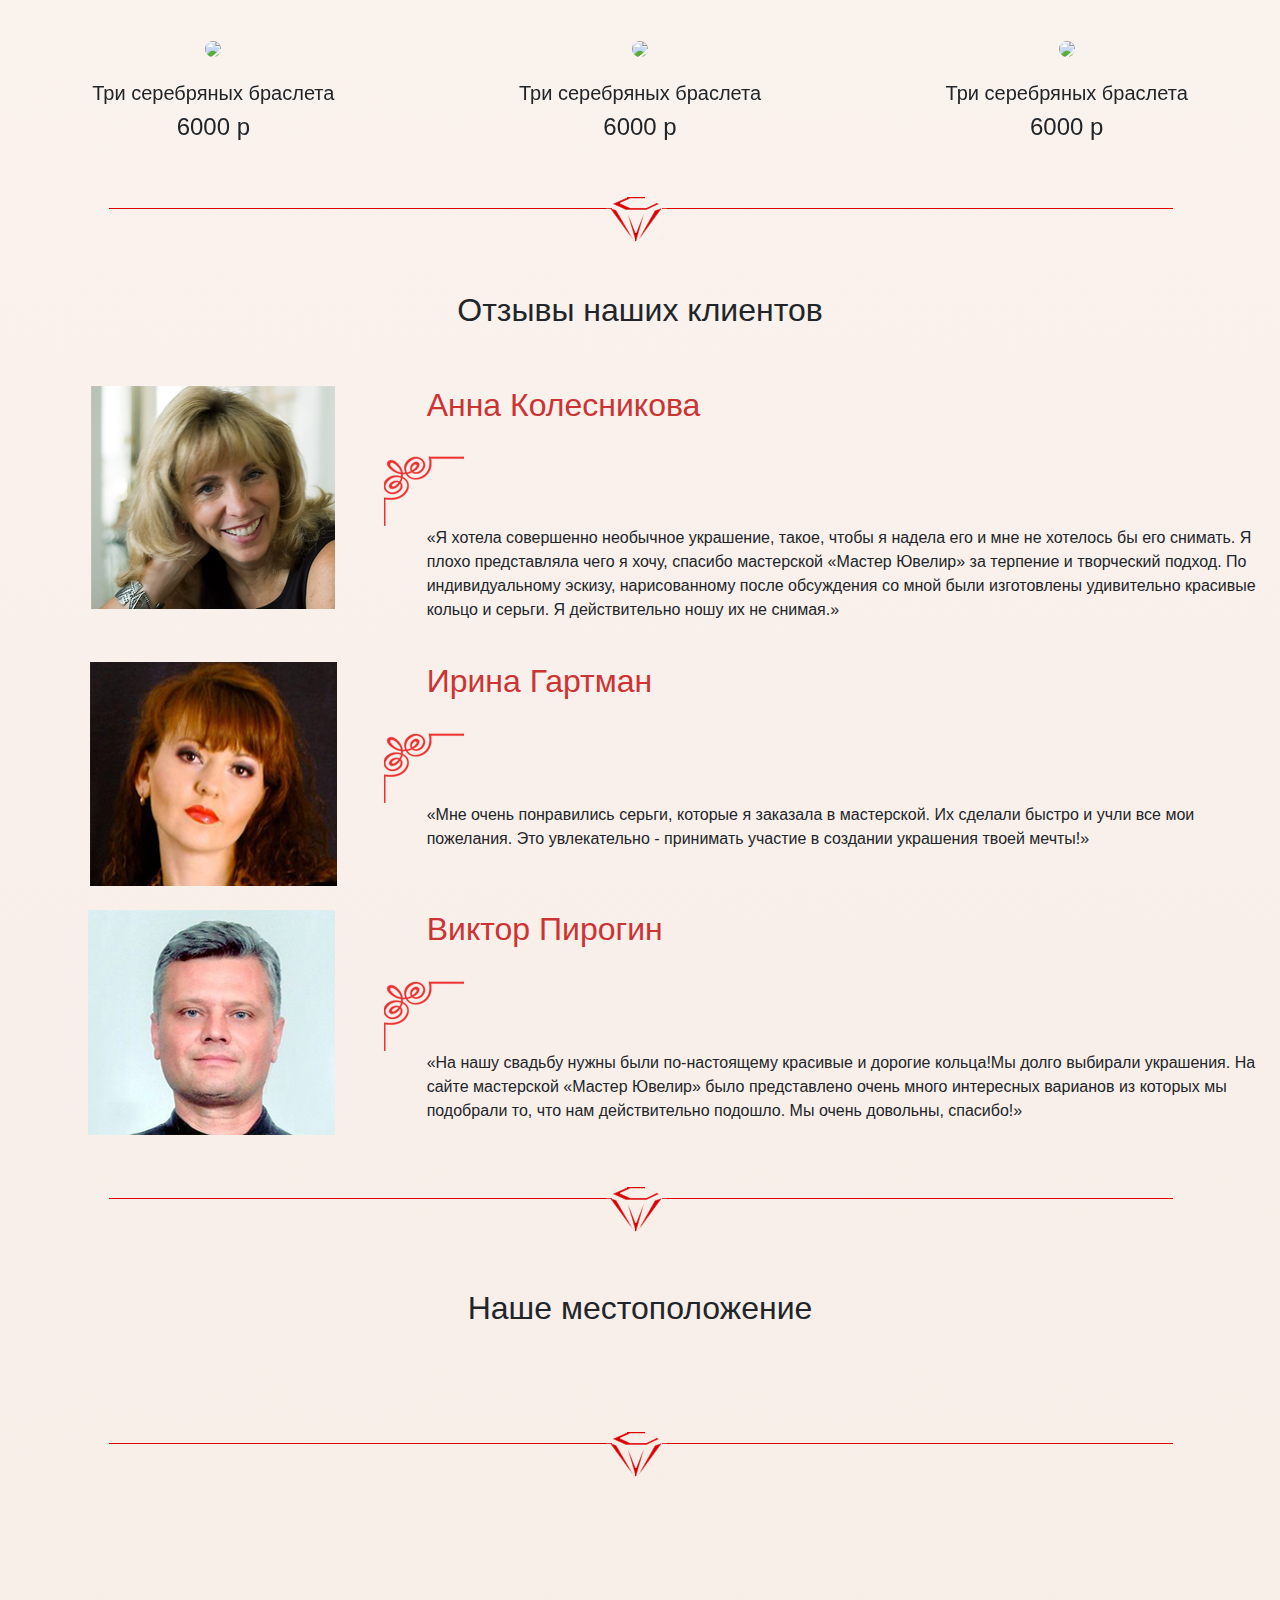
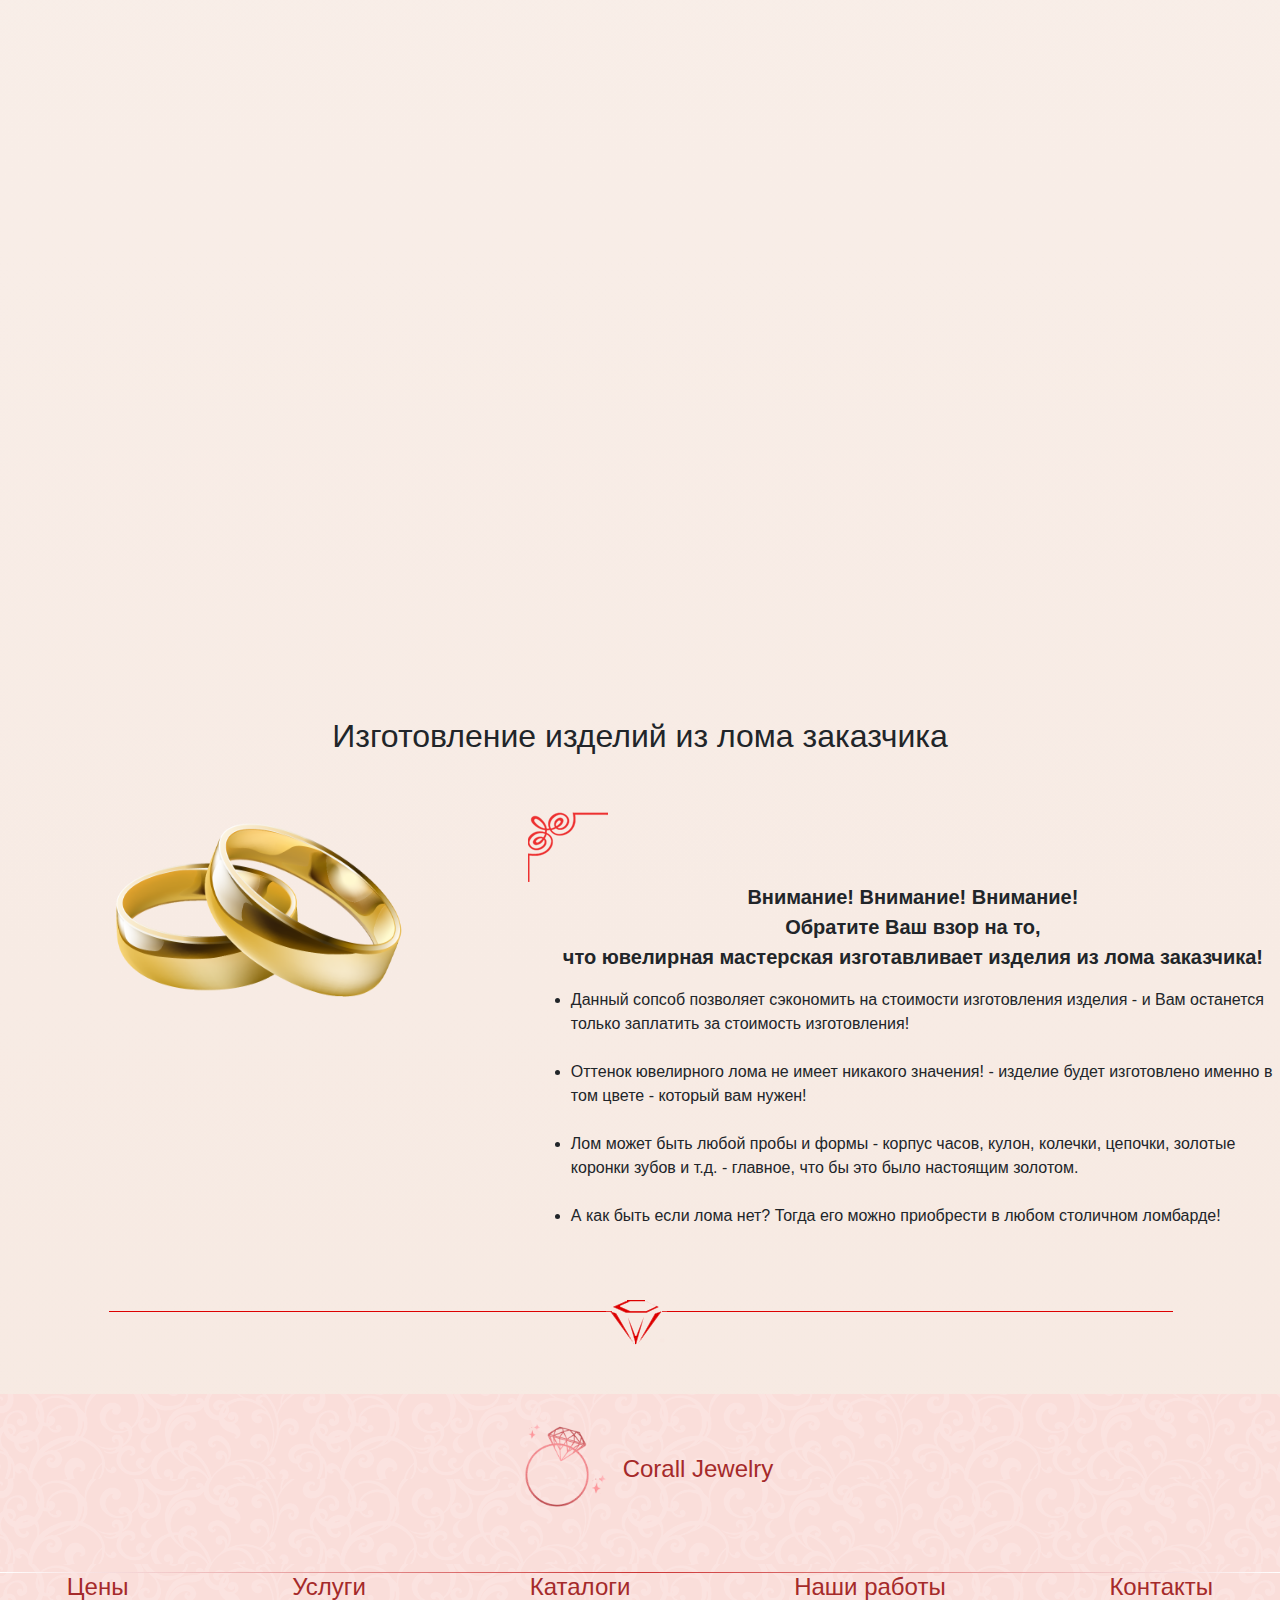
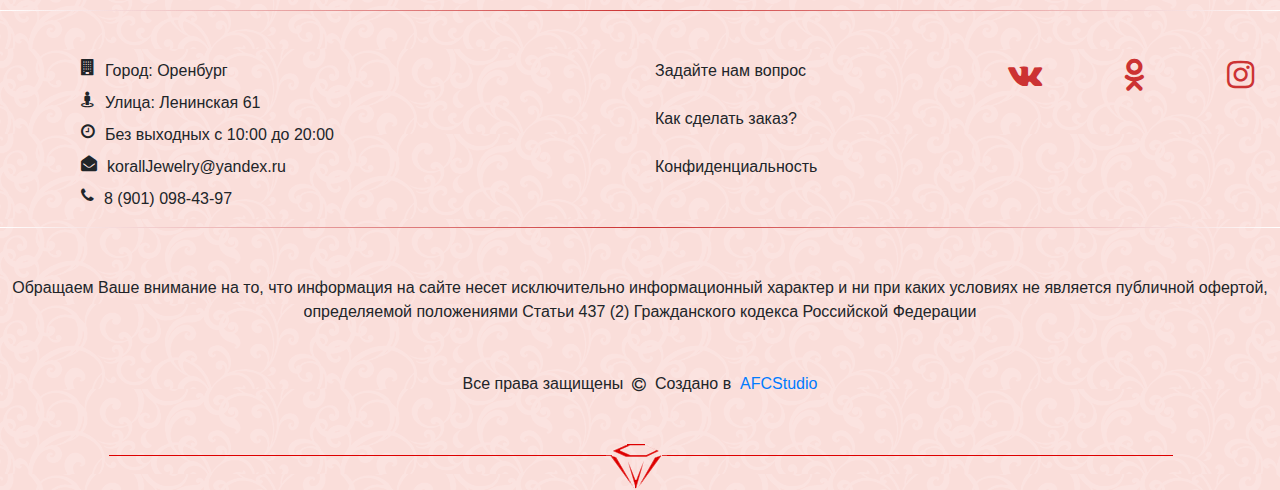
==== commit c421e8cc: "Все еще верстка впереди ремонт бус" ====
--- a/index.html
+++ b/index.html
@@ -8,6 +8,7 @@
     <link rel="stylesheet" href="css/fontawesome/css/font-awesome.css">
 </head>
 <body style="overflow-x: hidden; scroll-behavior: smooth;">
+    
 <section class="vh100" id="priceOff">
     <div>
         <div class="row w-100 ml-0 shadow1dp" style="background-image: url('images/header-back.png'); height: 80px;">
@@ -66,7 +67,10 @@
         <div class="row" style="margin-top: 10%;">
             <div class="col-xl">
                 <div class="row justify-content-center align-items-center">
-                    <img src="images/valtera10_2.jpg" width="600" height="400">
+                    <img src="images/discount-bg.png" width="500" height="400">
+                </div>
+                <div class="row justify-content-center align-items-center" style="margin-top: -15%;">
+                    <a  href="" style="color: #c33;">Все работы</a>
                 </div>
             </div>
             <div class="col-xl">
@@ -78,24 +82,24 @@
                     </div>
                 </div>
                 <div id="multiCarousel" class="carousel slide w-100 mt-5" data-ride="carousel">
-                    <div class="carousel-inner w-100" role="listbox">
-                        <div class="carousel-item active">
-                            <img class="d-block col-4" src="http://placehold.it/350x180?text=1">
+                    <div class="carousel-inner w-100 " role="listbox">
+                        <div class="carousel-item active ">
+                            <img class="d-block col-4 mcircle "  src="http://placehold.it/200x200?text=1">
                         </div>
                         <div class="carousel-item">
-                            <img class="d-block col-4" src="http://placehold.it/350x180?text=2">
+                            <img class="d-block col-4 mcircle"  src="http://placehold.it/200x200?text=2">
                         </div>
                         <div class="carousel-item">
-                            <img class="d-block col-4" src="http://placehold.it/350x180?text=3">
+                            <img class="d-block col-4 mcircle"  src="http://placehold.it/200x200?text=3">
                         </div>
                         <div class="carousel-item">
-                            <img class="d-block col-4" src="http://placehold.it/350x180?text=4">
+                            <img class="d-block col-4 mcircle"  src="http://placehold.it/200x200?text=4">
                         </div>
                         <div class="carousel-item">
-                            <img class="d-block col-4" src="http://placehold.it/350x180?text=5">
+                            <img class="d-block col-4 mcircle"  src="http://placehold.it/200x200?text=5">
                         </div>
                         <div class="carousel-item">
-                            <img class="d-block col-4" src="http://placehold.it/350x180?text=6">
+                            <img class="d-block col-4 mcircle"  src="http://placehold.it/200x200?text=6">
                         </div>
                     </div>
                     <a class="carousel-control-prev" href="#multiCarousel" role="button" data-slide="prev">
@@ -106,6 +110,10 @@
                         <span class="carousel-control-next-icon" aria-hidden="true"></span>
                         <span class="sr-only">Cледующий</span>
                     </a>
+                </div>
+                <div class="row justify-content-center text-center align-items-center mt-5">
+                    <i class="fa fa-star mr-3"></i>
+                    <h5 class="font-italic">Скидка 5% на все виды работ любым подписчикам</h5><br>
                 </div>
             </div>
         </div>
@@ -386,7 +394,7 @@
     <div class="col-xl">
         <div class="carousel-item active  ">
             <div class="container-product-last  ">
-                <img class="d-block " src="http://placehold.it/350x180?text=1">
+                <img class="d-block mcircle" src="http://placehold.it/300x300?text=1">
                 <h5 class="mt-4">Три серебряных браслета</h5>
                 <h4>6000 р</h4>
             </div>
@@ -396,17 +404,16 @@
 
         <div class="carousel-item  active">
             <div class="container-product-last  ">
-                <img class="d-block " src="http://placehold.it/350x180?text=1">
+                <img class="d-block mcircle" src="http://placehold.it/300x300?text=1">
                 <h5 class="mt-4">Три серебряных браслета</h5>
                 <h4>6000 р</h4>
             </div>
         </div>
     </div>
         <div class="col-xl">
-
         <div class="carousel-item active ">
             <div class="container-product-last  ">
-                <img class="d-block " src="http://placehold.it/350x180?text=1">
+                <img class="d-block mcircle" src="http://placehold.it/300x300?text=1">
                 <h5 class="mt-4">Три серебряных браслета</h5>
                 <h4>6000 р</h4>
             </div>
@@ -574,7 +581,7 @@
     <div class="row justify-content-center align-items-center text-center mb-3">
         Все права защищены &nbsp<i class="fa fa-copyright"></i>&nbsp Создано в &nbsp <a href="https://afcstudio.ru"> AFCStudio</a>
     </div>
-    <div class="row justify-content-center align-items-center mt-5 mb-5">
+    <div class="row justify-content-center align-items-center mt-5 ">
         <img src="images/reviews-bg2.png"/>
     </div>
 </section>
--- a/css/style.css
+++ b/css/style.css
@@ -38,13 +38,121 @@
     width: 100%;
 }
 
+.wrapper-slider {
+    position: absolute;
+    width: 100%;
+    height: 100vh;
+    display: flex;
+    flex-direction: row;
+    justify-content: center;
+    z-index: 99999999;
+}
+
+.item-door {
+    width: 50%;
+    height: 100%;
+    background-color: white;
+    transition: 1s;
+    box-shadow: 0 0px 0px 0px rgba(0,0,0,0), 0 0px 0px 0px rgba(0,0,0,0), 0 0px 0px 0 rgba(0,0,0,0);
+    z-index: 99;
+}
+
+#right {
+    transform: translateX(0%);
+}
+
+#left {
+    transform: translateX(0%);
+}
+
+#preloader {
+    z-index: 99;
+    position: absolute;
+    top: 0;
+    left: 0;
+    width: 100%;
+    height: 100%;
+}
+
+#loader {
+    display: block;
+    position: relative;
+    left: 50%;
+    top: 50%;
+    width: 150px;
+    height: 150px;
+    margin: -75px 0 0 -75px;
+    border-radius: 50%;
+    border: 3px solid transparent;
+    border-top-color: lightcoral;
+    -webkit-animation: spin 2s linear infinite;
+    animation: spin 2s linear infinite;
+}
+
+    #loader:before {
+        content: "";
+        position: absolute;
+        top: 5px;
+        left: 5px;
+        right: 5px;
+        bottom: 5px;
+        border-radius: 50%;
+        border: 3px solid transparent;
+        border-top-color:rgba(218, 62, 62, 0.425);
+        -webkit-animation: spin 3s linear infinite;
+        animation: spin 3s linear infinite;
+    }
+
+    #loader:after {
+        content: "";
+        position: absolute;
+        top: 15px;
+        left: 15px;
+        right: 15px;
+        bottom: 15px;
+        border-radius: 50%;
+        border: 3px solid transparent;
+        border-top-color: #c33;
+        -webkit-animation: spin 1.5s linear infinite;
+        animation: spin 1.5s linear infinite;
+    }
+
+@-webkit-keyframes spin {
+    0% {
+        -webkit-transform: rotate(0deg);
+        -ms-transform: rotate(0deg);
+        transform: rotate(0deg);
+    }
+
+    100% {
+        -webkit-transform: rotate(360deg);
+        -ms-transform: rotate(360deg);
+        transform: rotate(360deg);
+    }
+}
+
+@keyframes spin {
+    0% {
+        -webkit-transform: rotate(0deg);
+        -ms-transform: rotate(0deg);
+        transform: rotate(0deg);
+    }
+
+    100% {
+        -webkit-transform: rotate(360deg);
+        -ms-transform: rotate(360deg);
+        transform: rotate(360deg);
+    }
+}
+
 p:before{
-    border-left: 2px solid #c33;
-    border-top: 2px solid #c33;
+    /* border-left: 2px solid #c33;
+    border-top: 2px solid #c33; */
     content: " ";
     display: block;
-    height: 30px;
-    width: 30px;
+    background-image: url(../images/p.png);
+    height: 70px;
+    width: 80px;
     margin-left: -5%;
 }
 /*p:after{*/
@@ -56,7 +164,9 @@
 /*    height: 30px;*/
 /*    width: 30px;*/
 /*}*/
-
+.mcircle{
+    border-radius: 50%;
+}
 .circle
 {
     width: 180px;
